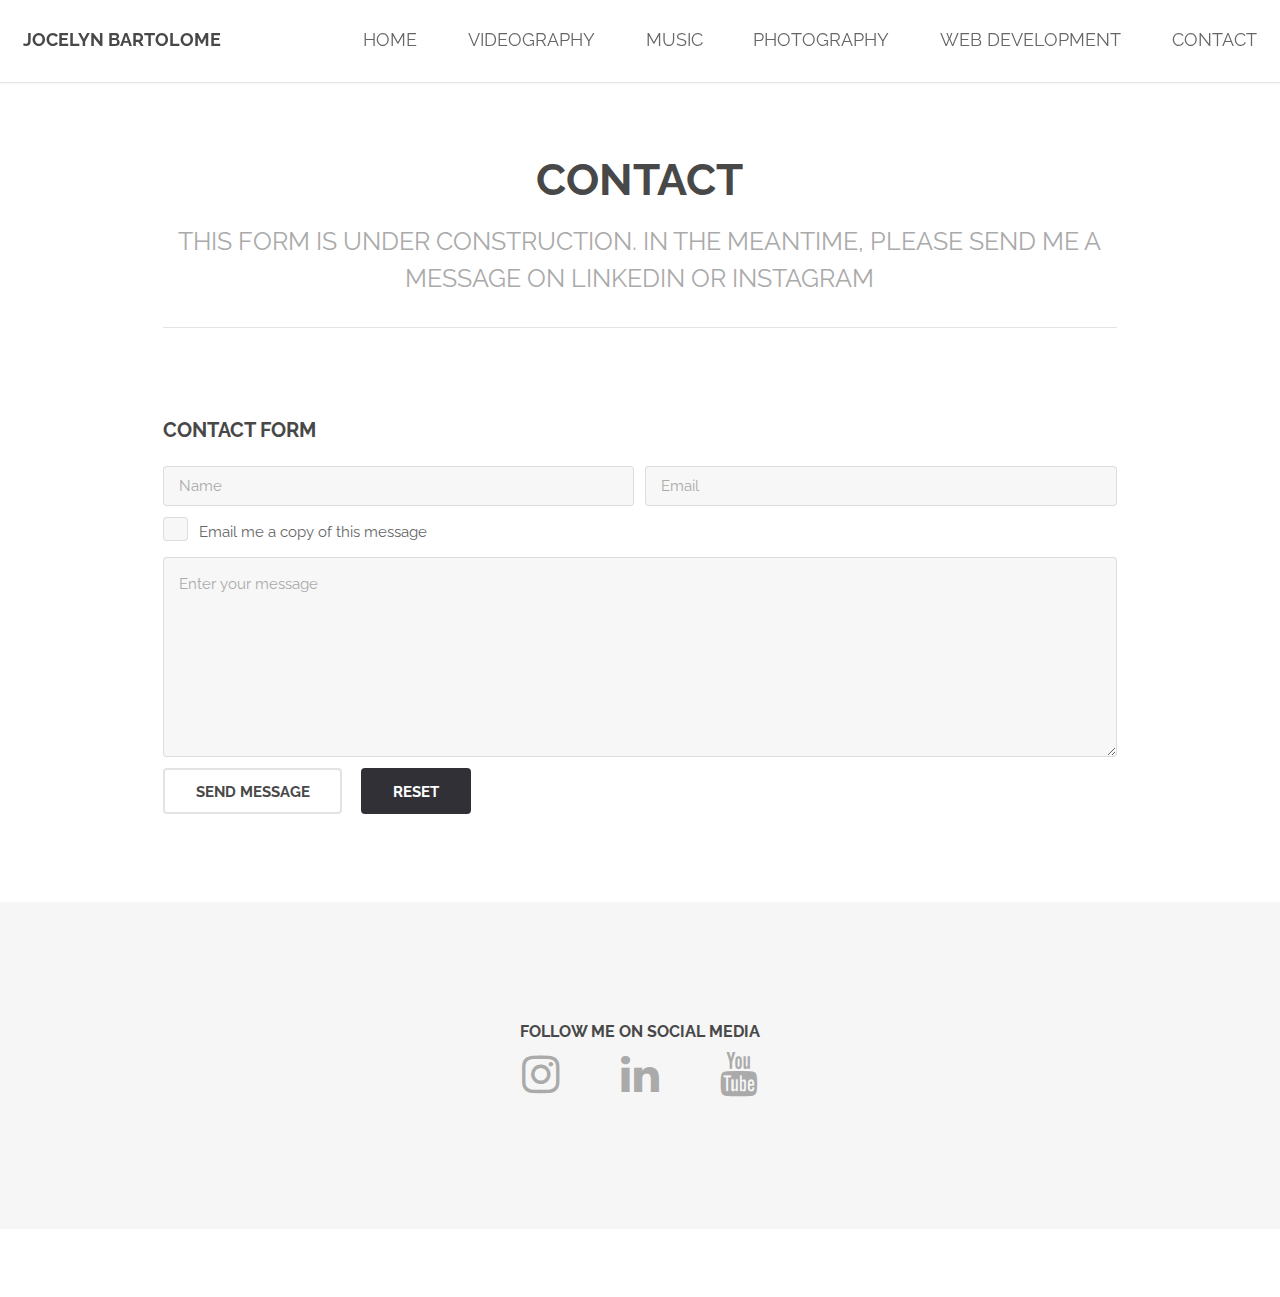
==== contact.html @ db4d09f2 "Personal Website" ====
<!DOCTYPE HTML>
<html>
	<head>
		<title>Contact - Jocelyn Bartolome</title>
		<meta http-equiv="content-type" content="text/html; charset=utf-8">
		<meta name="description" content="">
		<meta name="keywords" content="">
		<meta name="robots" content="index, follow, max-image-preview:large, max-snippet:-1, max-video-preview:-1"><!--[if lte IE 8]><script src="js/html5shiv.js"></script><![endif]-->
			<link rel="stylesheet" href="css/skel.css">
			<link rel="stylesheet" href="assets/css/main.css">
			<link rel="stylesheet" href="css/style.css">
			<link rel="stylesheet" href="css/style-xlarge.css">
	</head>
	
	<body>

		<!-- Header -->
		<header id="header"><h1><strong><a href="index.html">Jocelyn Bartolome</a></strong></h1>
			<nav id="nav"><ul><li><a href="index.html">Home</a></li>
					<li><a href="videography.html">Videography</a></li>
					<li><a href="music.html">Music</a></li>
					<li><a href="photography.html">Photography</a></li>
					<li><a href="portfolio.html">Web development</a></li>
					<li><a href="contact.html">Contact</a></li>

				</ul></nav></header><a href="#menu" class="navPanelToggle"><span class="fa fa-bars"></span></a><!-- Main --><section id="main" class="wrapper"><div class="container">
					<header class="major special"><h2>Contact</h2><p>This form is under construction. In the meantime, please send me a message on LinkedIn or Instagram</p>
						<hr>
					</header><!-- Form --><h3>Contact Form</h3>
							<form method="post" action="send_email.php">
								<div class="row uniform 50%">
									<div class="6u 12u$(xsmall)">
										<input type="text" name="name" id="name" value="" placeholder="Name" required></div>
									<div class="6u$ 12u$(xsmall)">
										<input type="email" name="email" id="email" value="" placeholder="Email" required></div>
									<div class="6u 12u$(small)">
										<input type="checkbox" id="copy" name="copy"><label for="copy">Email me a copy of this message</label>
									</div>
									<div class="12u$">
										<textarea name="message" id="message" placeholder="Enter your message" rows="6" required></textarea></div>
									<div class="12u$">
										<ul class="actions"><li><input type="submit" value="Send Message" class="button alt"></li>
											<li><input type="reset" value="Reset"></li>
										</ul></div>
								</div>
							</form>
			</section>
			<!-- Footer --><footer id="footer"><div class="container">
					<h4> Follow me on social media</h4>
					<ul class="icons">
						<li><a href="https://www.instagram.com/dos.litrato/"class="icon fa-instagram" target="_blank" rel="noopener noreferrer"></a></li>
						<li> <a href="https://www.linkedin.com/in/jocelynjbartolome/" class="icon fa-linkedin" target="_blank" rel="noopener noreferrer"></a></li>
						<li><a href="https://www.youtube.com/@JocelynJBartolome/featured" class="icon fa-youtube" target="_blank" rel="noopener noreferrer"></a></li>
					</ul></div>
			</footer><div class="copyright">
		</div>
		<!-- Scripts -->
			<script src="assets/js/jquery.min.js"></script>
			<script src="assets/js/skel.min.js"></script>
			<script src="assets/js/util.js"></script>
			<script src="assets/js/main.js"></script>
			<script src="js/skel-layers.min.js"></script>
			<script src="js/init.js"></script>
		
	</body>
	
	</html>
---- css/skel.css ----
/* skel-baseline v2.0.3 | (c) n33 | getskel.com | MIT licensed */

/* Resets (http://meyerweb.com/eric/tools/css/reset/ | v2.0 | 20110126 | License: none (public domain)) */

	html,body,div,span,applet,object,iframe,h1,h2,h3,h4,h5,h6,p,blockquote,pre,a,abbr,acronym,address,big,cite,code,del,dfn,em,img,ins,kbd,q,s,samp,small,strike,strong,sub,sup,tt,var,b,u,i,center,dl,dt,dd,ol,ul,li,fieldset,form,label,legend,table,caption,tbody,tfoot,thead,tr,th,td,article,aside,canvas,details,embed,figure,figcaption,footer,header,hgroup,menu,nav,output,ruby,section,summary,time,mark,audio,video{margin:0;padding:0;border:0;font-size:100%;font:inherit;vertical-align:baseline;}article,aside,details,figcaption,figure,footer,header,hgroup,menu,nav,section{display:block;}body{line-height:1;}ol,ul{list-style:none;}blockquote,q{quotes:none;}blockquote:before,blockquote:after,q:before,q:after{content:'';content:none;}table{border-collapse:collapse;border-spacing:0;}body{-webkit-text-size-adjust:none}

/* Box Model */

	*, *:before, *:after {
		-moz-box-sizing: border-box;
		-webkit-box-sizing: border-box;
		box-sizing: border-box;
	}

/* Container */

	.container {
		margin-left: auto;
		margin-right: auto;

		/* width: (containers) */
		width: 1200px;
	}

	/* Modifiers */

		/* 125% */
			.container.\31 25\25 {
				width: 100%;

				/* max-width: (containers * 1.25) */
				max-width: 1500px;

				/* min-width: (containers) */
				min-width: 1200px;
			}

		/* 75% */
			.container.\37 5\25 {

				/* width: (containers * 0.75) */
				width: 900px;

			}

		/* 50% */
			.container.\35 0\25 {

				/* width: (containers * 0.50) */
				width: 600px;

			}

		/* 25% */
			.container.\32 5\25 {

				/* width: (containers * 0.25) */
				width: 300px;

			}

/* Grid */

	.row {
		border-bottom: solid 1px transparent;
	}

	.row > * {
		float: left;
	}

	.row:after, .row:before {
		content: '';
		display: block;
		clear: both;
		height: 0;
	}

	.row.uniform > * > :first-child {
		margin-top: 0;
	}

	.row.uniform > * > :last-child {
		margin-bottom: 0;
	}

	/* Gutters */

		/* Normal */

			.row > * {
				/* padding: (gutters.horizontal) 0 0 (gutters.vertical) */
				padding: 0 0 0 2em;
			}

			.row {
				/* margin: -(gutters.horizontal) 0 -1px -(gutters.vertical) */
				margin: 0 0 -1px -2em;
			}

			.row.uniform > * {
				/* padding: (gutters.vertical) 0 0 (gutters.vertical) */
				padding: 2em 0 0 2em;
			}

			.row.uniform {
				/* margin: -(gutters.vertical) 0 -1px -(gutters.vertical) */
				margin: -2em 0 -1px -2em;
			}

		/* 200% */

			.row.\32 00\25 > * {
				/* padding: (gutters.horizontal) 0 0 (gutters.vertical) */
				padding: 0 0 0 4em;
			}

			.row.\32 00\25 {
				/* margin: -(gutters.horizontal) 0 -1px -(gutters.vertical) */
				margin: 0 0 -1px -4em;
			}

			.row.uniform.\32 00\25 > * {
				/* padding: (gutters.vertical) 0 0 (gutters.vertical) */
				padding: 4em 0 0 4em;
			}

			.row.uniform.\32 00\25 {
				/* margin: -(gutters.vertical) 0 -1px -(gutters.vertical) */
				margin: -4em 0 -1px -4em;
			}

		/* 150% */

			.row.\31 50\25 > * {
				/* padding: (gutters.horizontal) 0 0 (gutters.vertical) */
				padding: 0 0 0 1.5em;
			}

			.row.\31 50\25 {
				/* margin: -(gutters.horizontal) 0 -1px -(gutters.vertical) */
				margin: 0 0 -1px -1.5em;
			}

			.row.uniform.\31 50\25 > * {
				/* padding: (gutters.vertical) 0 0 (gutters.vertical) */
				padding: 1.5em 0 0 1.5em;
			}

			.row.uniform.\31 50\25 {
				/* margin: -(gutters.vertical) 0 -1px -(gutters.vertical) */
				margin: -1.5em 0 -1px -1.5em;
			}

		/* 50% */

			.row.\35 0\25 > * {
				/* padding: (gutters.horizontal) 0 0 (gutters.vertical) */
				padding: 0 0 0 1em;
			}

			.row.\35 0\25 {
				/* margin: -(gutters.horizontal) 0 -1px -(gutters.vertical) */
				margin: 0 0 -1px -1em;
			}

			.row.uniform.\35 0\25 > * {
				/* padding: (gutters.vertical) 0 0 (gutters.vertical) */
				padding: 1em 0 0 1em;
			}

			.row.uniform.\35 0\25 {
				/* margin: -(gutters.vertical) 0 -1px -(gutters.vertical) */
				margin: -1em 0 -1px -1em;
			}

		/* 25% */

			.row.\32 5\25 > * {
				/* padding: (gutters.horizontal) 0 0 (gutters.vertical) */
				padding: 0 0 0 0.5em;
			}

			.row.\32 5\25 {
				/* margin: -(gutters.horizontal) 0 -1px -(gutters.vertical) */
				margin: 0 0 -1px -0.5em;
			}

			.row.uniform.\32 5\25 > * {
				/* padding: (gutters.vertical) 0 0 (gutters.vertical) */
				padding: 0.5em 0 0 0.5em;
			}

			.row.uniform.\32 5\25 {
				/* margin: -(gutters.vertical) 0 -1px -(gutters.vertical) */
				margin: -0.5em 0 -1px -0.5em;
			}

		/* 0% */

			.row.\30 \25 > * {
				padding: 0;
			}

			.row.\30 \25 {
				margin: 0 0 -1px 0;
			}

	/* Cells */

		.\31 2u, .\31 2u\24 { width: 100%; clear: none; margin-left: 0; }
		.\31 1u, .\31 1u\24 { width: 91.6666666667%; clear: none; margin-left: 0; }
		.\31 0u, .\31 0u\24 { width: 83.3333333333%; clear: none; margin-left: 0; }
		.\39 u, .\39 u\24 { width: 75%; clear: none; margin-left: 0; }
		.\38 u, .\38 u\24 { width: 66.6666666667%; clear: none; margin-left: 0; }
		.\37 u, .\37 u\24 { width: 58.3333333333%; clear: none; margin-left: 0; }
		.\36 u, .\36 u\24 { width: 50%; clear: none; margin-left: 0; }
		.\35 u, .\35 u\24 { width: 41.6666666667%; clear: none; margin-left: 0; }
		.\34 u, .\34 u\24 { width: 33.3333333333%; clear: none; margin-left: 0; }
		.\33 u, .\33 u\24 { width: 25%; clear: none; margin-left: 0; }
		.\32 u, .\32 u\24 { width: 16.6666666667%; clear: none; margin-left: 0; }
		.\31 u, .\31 u\24 { width: 8.3333333333%; clear: none; margin-left: 0; }

		.\31 2u\24 + *,
		.\31 1u\24 + *,
		.\31 0u\24 + *,
		.\39 u\24 + *,
		.\38 u\24 + *,
		.\37 u\24 + *,
		.\36 u\24 + *,
		.\35 u\24 + *,
		.\34 u\24 + *,
		.\33 u\24 + *,
		.\32 u\24 + *,
		.\31 u\24 + * {
			clear: left;
		}

		.\-11u { margin-left: 91.6666666667% }
		.\-10u { margin-left: 83.3333333333% }
		.\-9u { margin-left: 75% }
		.\-8u { margin-left: 66.6666666667% }
		.\-7u { margin-left: 58.3333333333% }
		.\-6u { margin-left: 50% }
		.\-5u { margin-left: 41.6666666667% }
		.\-4u { margin-left: 33.3333333333% }
		.\-3u { margin-left: 25% }
		.\-2u { margin-left: 16.6666666667% }
		.\-1u { margin-left: 8.3333333333% }
---- assets/css/main.css ----
@import url(font-awesome.min.css);
@import url(https://fonts.googleapis.com/css?family=Raleway:400,700);

/*
	Spatial by TEMPLATED
	templated.co @templatedco
	Released for free under the Creative Commons Attribution 3.0 license (templated.co/license)
*/

/* Reset */

	html, body, div, span, applet, object, iframe, h1, h2, h3, h4, h5, h6, p, blockquote, pre, a, abbr, acronym, address, big, cite, code, del, dfn, em, img, ins, kbd, q, s, samp, small, strike, strong, sub, sup, tt, var, b, u, i, center, dl, dt, dd, ol, ul, li, fieldset, form, label, legend, table, caption, tbody, tfoot, thead, tr, th, td, article, aside, canvas, details, embed, figure, figcaption, footer, header, hgroup, menu, nav, output, ruby, section, summary, time, mark, audio, video {
		margin: 0;
		padding: 0;
		border: 0;
		font-size: 100%;
		font: inherit;
		vertical-align: baseline;
	}
.image.fit img {
	width: 100%;
	height: auto;
}
	article, aside, details, figcaption, figure, footer, header, hgroup, menu, nav, section {
		display: block;
	}

	body {
		line-height: 1;
	}

	ol, ul {
		list-style: none;
	}

	blockquote, q {
		quotes: none;
	}

	blockquote:before, blockquote:after, q:before, q:after {
		content: '';
		content: none;
	}

	table {
		border-collapse: collapse;
		border-spacing: 0;
	}

	body {
		-webkit-text-size-adjust: none;
	}

/* Box Model */

	*, *:before, *:after {
		-moz-box-sizing: border-box;
		-webkit-box-sizing: border-box;
		box-sizing: border-box;
	}

/* Containers */

	.container {
		margin-left: auto;
		margin-right: auto;
	}

	.container.\31 25\25 {
		width: 100%;
		max-width: 100em;
		min-width: 80em;
	}

	.container.\37 5\25 {
		width: 60em;
	}

	.container.\35 0\25 {
		width: 40em;
	}

	.container.\32 5\25 {
		width: 20em;
	}

	.container {
		width: 80em;
	}

	@media screen and (max-width: 1680px) {

		.container.\31 25\25 {
			width: 100%;
			max-width: 100em;
			min-width: 80em;
		}

		.container.\37 5\25 {
			width: 60em;
		}

		.container.\35 0\25 {
			width: 40em;
		}

		.container.\32 5\25 {
			width: 20em;
		}

		.container {
			width: 80em;
		}

	}

	@media screen and (max-width: 1280px) {

		.container.\31 25\25 {
			width: 100%;
			max-width: 81.25em;
			min-width: 65em;
		}

		.container.\37 5\25 {
			width: 48.75em;
		}

		.container.\35 0\25 {
			width: 32.5em;
		}

		.container.\32 5\25 {
			width: 16.25em;
		}

		.container {
			width: 65em;
		}

	}

	@media screen and (max-width: 980px) {

		.container.\31 25\25 {
			width: 100%;
			max-width: 112.5%;
			min-width: 90%;
		}

		.container.\37 5\25 {
			width: 67.5%;
		}

		.container.\35 0\25 {
			width: 45%;
		}

		.container.\32 5\25 {
			width: 22.5%;
		}

		.container {
			width: 90%;
		}

	}

	@media screen and (max-width: 736px) {

		.container.\31 25\25 {
			width: 100%;
			max-width: 112.5%;
			min-width: 90%;
		}

		.container.\37 5\25 {
			width: 67.5%;
		}

		.container.\35 0\25 {
			width: 45%;
		}

		.container.\32 5\25 {
			width: 22.5%;
		}

		.container {
			width: 90% !important;
		}

	}

	@media screen and (max-width: 480px) {

		.container.\31 25\25 {
			width: 100%;
			max-width: 112.5%;
			min-width: 90%;
		}

		.container.\37 5\25 {
			width: 67.5%;
		}

		.container.\35 0\25 {
			width: 45%;
		}

		.container.\32 5\25 {
			width: 22.5%;
		}

		.container {
			width: 90% !important;
		}

	}

/* Grid */

	.row {
		border-bottom: solid 1px transparent;
		-moz-box-sizing: border-box;
		-webkit-box-sizing: border-box;
		box-sizing: border-box;
	}

	.row > * {
		float: left;
		-moz-box-sizing: border-box;
		-webkit-box-sizing: border-box;
		box-sizing: border-box;
	}

	.row:after, .row:before {
		content: '';
		display: block;
		clear: both;
		height: 0;
	}

	.row.uniform > * > :first-child {
		margin-top: 0;
	}

	.row.uniform > * > :last-child {
		margin-bottom: 0;
	}

	.row.\30 \25 > * {
		padding: 0 0 0 0em;
	}

	.row.\30 \25 {
		margin: 0 0 -1px 0em;
	}

	.row.uniform.\30 \25 > * {
		padding: 0em 0 0 0em;
	}

	.row.uniform.\30 \25 {
		margin: 0em 0 -1px 0em;
	}

	.row > * {
		padding: 0 0 0 2em;
	}

	.row {
		margin: 0 0 -1px -2em;
	}

	.row.uniform > * {
		padding: 2em 0 0 2em;
	}

	.row.uniform {
		margin: -2em 0 -1px -2em;
	}

	.row.\32 00\25 > * {
		padding: 0 0 0 4em;
	}

	.row.\32 00\25 {
		margin: 0 0 -1px -4em;
	}

	.row.uniform.\32 00\25 > * {
		padding: 4em 0 0 4em;
	}

	.row.uniform.\32 00\25 {
		margin: -4em 0 -1px -4em;
	}

	.row.\31 50\25 > * {
		padding: 0 0 0 3em;
	}

	.row.\31 50\25 {
		margin: 0 0 -1px -3em;
	}

	.row.uniform.\31 50\25 > * {
		padding: 3em 0 0 3em;
	}

	.row.uniform.\31 50\25 {
		margin: -3em 0 -1px -3em;
	}

	.row.\35 0\25 > * {
		padding: 0 0 0 1em;
	}

	.row.\35 0\25 {
		margin: 0 0 -1px -1em;
	}

	.row.uniform.\35 0\25 > * {
		padding: 1em 0 0 1em;
	}

	.row.uniform.\35 0\25 {
		margin: -1em 0 -1px -1em;
	}

	.row.\32 5\25 > * {
		padding: 0 0 0 0.5em;
	}

	.row.\32 5\25 {
		margin: 0 0 -1px -0.5em;
	}

	.row.uniform.\32 5\25 > * {
		padding: 0.5em 0 0 0.5em;
	}

	.row.uniform.\32 5\25 {
		margin: -0.5em 0 -1px -0.5em;
	}

	.\31 2u, .\31 2u\24 {
		width: 100%;
		clear: none;
		margin-left: 0;
	}

	.\31 1u, .\31 1u\24 {
		width: 91.6666666667%;
		clear: none;
		margin-left: 0;
	}

	.\31 0u, .\31 0u\24 {
		width: 83.3333333333%;
		clear: none;
		margin-left: 0;
	}

	.\39 u, .\39 u\24 {
		width: 75%;
		clear: none;
		margin-left: 0;
	}

	.\38 u, .\38 u\24 {
		width: 66.6666666667%;
		clear: none;
		margin-left: 0;
	}

	.\37 u, .\37 u\24 {
		width: 58.3333333333%;
		clear: none;
		margin-left: 0;
	}

	.\36 u, .\36 u\24 {
		width: 50%;
		clear: none;
		margin-left: 0;
	}

	.\35 u, .\35 u\24 {
		width: 41.6666666667%;
		clear: none;
		margin-left: 0;
	}

	.\34 u, .\34 u\24 {
		width: 33.3333333333%;
		clear: none;
		margin-left: 0;
	}

	.\33 u, .\33 u\24 {
		width: 25%;
		clear: none;
		margin-left: 0;
	}

	.\32 u, .\32 u\24 {
		width: 16.6666666667%;
		clear: none;
		margin-left: 0;
	}

	.\31 u, .\31 u\24 {
		width: 8.3333333333%;
		clear: none;
		margin-left: 0;
	}

	.\31 2u\24 + *,
	.\31 1u\24 + *,
	.\31 0u\24 + *,
	.\39 u\24 + *,
	.\38 u\24 + *,
	.\37 u\24 + *,
	.\36 u\24 + *,
	.\35 u\24 + *,
	.\34 u\24 + *,
	.\33 u\24 + *,
	.\32 u\24 + *,
	.\31 u\24 + * {
		clear: left;
	}

	.\-11u {
		margin-left: 91.66667%;
	}

	.\-10u {
		margin-left: 83.33333%;
	}

	.\-9u {
		margin-left: 75%;
	}

	.\-8u {
		margin-left: 66.66667%;
	}

	.\-7u {
		margin-left: 58.33333%;
	}

	.\-6u {
		margin-left: 50%;
	}

	.\-5u {
		margin-left: 41.66667%;
	}

	.\-4u {
		margin-left: 33.33333%;
	}

	.\-3u {
		margin-left: 25%;
	}

	.\-2u {
		margin-left: 16.66667%;
	}

	.\-1u {
		margin-left: 8.33333%;
	}

	@media screen and (max-width: 1680px) {

		.row > * {
			padding: 0 0 0 2em;
		}

		.row {
			margin: 0 0 -1px -2em;
		}

		.row.uniform > * {
			padding: 2em 0 0 2em;
		}

		.row.uniform {
			margin: -2em 0 -1px -2em;
		}

		.row.\32 00\25 > * {
			padding: 0 0 0 4em;
		}

		.row.\32 00\25 {
			margin: 0 0 -1px -4em;
		}

		.row.uniform.\32 00\25 > * {
			padding: 4em 0 0 4em;
		}

		.row.uniform.\32 00\25 {
			margin: -4em 0 -1px -4em;
		}

		.row.\31 50\25 > * {
			padding: 0 0 0 3em;
		}

		.row.\31 50\25 {
			margin: 0 0 -1px -3em;
		}

		.row.uniform.\31 50\25 > * {
			padding: 3em 0 0 3em;
		}

		.row.uniform.\31 50\25 {
			margin: -3em 0 -1px -3em;
		}

		.row.\35 0\25 > * {
			padding: 0 0 0 1em;
		}

		.row.\35 0\25 {
			margin: 0 0 -1px -1em;
		}

		.row.uniform.\35 0\25 > * {
			padding: 1em 0 0 1em;
		}

		.row.uniform.\35 0\25 {
			margin: -1em 0 -1px -1em;
		}

		.row.\32 5\25 > * {
			padding: 0 0 0 0.5em;
		}

		.row.\32 5\25 {
			margin: 0 0 -1px -0.5em;
		}

		.row.uniform.\32 5\25 > * {
			padding: 0.5em 0 0 0.5em;
		}

		.row.uniform.\32 5\25 {
			margin: -0.5em 0 -1px -0.5em;
		}

		.\31 2u\28xlarge\29, .\31 2u\24\28xlarge\29 {
			width: 100%;
			clear: none;
			margin-left: 0;
		}

		.\31 1u\28xlarge\29, .\31 1u\24\28xlarge\29 {
			width: 91.6666666667%;
			clear: none;
			margin-left: 0;
		}

		.\31 0u\28xlarge\29, .\31 0u\24\28xlarge\29 {
			width: 83.3333333333%;
			clear: none;
			margin-left: 0;
		}

		.\39 u\28xlarge\29, .\39 u\24\28xlarge\29 {
			width: 75%;
			clear: none;
			margin-left: 0;
		}

		.\38 u\28xlarge\29, .\38 u\24\28xlarge\29 {
			width: 66.6666666667%;
			clear: none;
			margin-left: 0;
		}

		.\37 u\28xlarge\29, .\37 u\24\28xlarge\29 {
			width: 58.3333333333%;
			clear: none;
			margin-left: 0;
		}

		.\36 u\28xlarge\29, .\36 u\24\28xlarge\29 {
			width: 50%;
			clear: none;
			margin-left: 0;
		}

		.\35 u\28xlarge\29, .\35 u\24\28xlarge\29 {
			width: 41.6666666667%;
			clear: none;
			margin-left: 0;
		}

		.\34 u\28xlarge\29, .\34 u\24\28xlarge\29 {
			width: 33.3333333333%;
			clear: none;
			margin-left: 0;
		}

		.\33 u\28xlarge\29, .\33 u\24\28xlarge\29 {
			width: 25%;
			clear: none;
			margin-left: 0;
		}

		.\32 u\28xlarge\29, .\32 u\24\28xlarge\29 {
			width: 16.6666666667%;
			clear: none;
			margin-left: 0;
		}

		.\31 u\28xlarge\29, .\31 u\24\28xlarge\29 {
			width: 8.3333333333%;
			clear: none;
			margin-left: 0;
		}

		.\31 2u\24\28xlarge\29 + *,
		.\31 1u\24\28xlarge\29 + *,
		.\31 0u\24\28xlarge\29 + *,
		.\39 u\24\28xlarge\29 + *,
		.\38 u\24\28xlarge\29 + *,
		.\37 u\24\28xlarge\29 + *,
		.\36 u\24\28xlarge\29 + *,
		.\35 u\24\28xlarge\29 + *,
		.\34 u\24\28xlarge\29 + *,
		.\33 u\24\28xlarge\29 + *,
		.\32 u\24\28xlarge\29 + *,
		.\31 u\24\28xlarge\29 + * {
			clear: left;
		}

		.\-11u\28xlarge\29 {
			margin-left: 91.66667%;
		}

		.\-10u\28xlarge\29 {
			margin-left: 83.33333%;
		}

		.\-9u\28xlarge\29 {
			margin-left: 75%;
		}

		.\-8u\28xlarge\29 {
			margin-left: 66.66667%;
		}

		.\-7u\28xlarge\29 {
			margin-left: 58.33333%;
		}

		.\-6u\28xlarge\29 {
			margin-left: 50%;
		}

		.\-5u\28xlarge\29 {
			margin-left: 41.66667%;
		}

		.\-4u\28xlarge\29 {
			margin-left: 33.33333%;
		}

		.\-3u\28xlarge\29 {
			margin-left: 25%;
		}

		.\-2u\28xlarge\29 {
			margin-left: 16.66667%;
		}

		.\-1u\28xlarge\29 {
			margin-left: 8.33333%;
		}

	}

	@media screen and (max-width: 1280px) {

		.row > * {
			padding: 0 0 0 1.5em;
		}

		.row {
			margin: 0 0 -1px -1.5em;
		}

		.row.uniform > * {
			padding: 1.5em 0 0 1.5em;
		}

		.row.uniform {
			margin: -1.5em 0 -1px -1.5em;
		}

		.row.\32 00\25 > * {
			padding: 0 0 0 3em;
		}

		.row.\32 00\25 {
			margin: 0 0 -1px -3em;
		}

		.row.uniform.\32 00\25 > * {
			padding: 3em 0 0 3em;
		}

		.row.uniform.\32 00\25 {
			margin: -3em 0 -1px -3em;
		}

		.row.\31 50\25 > * {
			padding: 0 0 0 2.25em;
		}

		.row.\31 50\25 {
			margin: 0 0 -1px -2.25em;
		}

		.row.uniform.\31 50\25 > * {
			padding: 2.25em 0 0 2.25em;
		}

		.row.uniform.\31 50\25 {
			margin: -2.25em 0 -1px -2.25em;
		}

		.row.\35 0\25 > * {
			padding: 0 0 0 0.75em;
		}

		.row.\35 0\25 {
			margin: 0 0 -1px -0.75em;
		}

		.row.uniform.\35 0\25 > * {
			padding: 0.75em 0 0 0.75em;
		}

		.row.uniform.\35 0\25 {
			margin: -0.75em 0 -1px -0.75em;
		}

		.row.\32 5\25 > * {
			padding: 0 0 0 0.375em;
		}

		.row.\32 5\25 {
			margin: 0 0 -1px -0.375em;
		}

		.row.uniform.\32 5\25 > * {
			padding: 0.375em 0 0 0.375em;
		}

		.row.uniform.\32 5\25 {
			margin: -0.375em 0 -1px -0.375em;
		}

		.\31 2u\28large\29, .\31 2u\24\28large\29 {
			width: 100%;
			clear: none;
			margin-left: 0;
		}

		.\31 1u\28large\29, .\31 1u\24\28large\29 {
			width: 91.6666666667%;
			clear: none;
			margin-left: 0;
		}

		.\31 0u\28large\29, .\31 0u\24\28large\29 {
			width: 83.3333333333%;
			clear: none;
			margin-left: 0;
		}

		.\39 u\28large\29, .\39 u\24\28large\29 {
			width: 75%;
			clear: none;
			margin-left: 0;
		}

		.\38 u\28large\29, .\38 u\24\28large\29 {
			width: 66.6666666667%;
			clear: none;
			margin-left: 0;
		}

		.\37 u\28large\29, .\37 u\24\28large\29 {
			width: 58.3333333333%;
			clear: none;
			margin-left: 0;
		}

		.\36 u\28large\29, .\36 u\24\28large\29 {
			width: 50%;
			clear: none;
			margin-left: 0;
		}

		.\35 u\28large\29, .\35 u\24\28large\29 {
			width: 41.6666666667%;
			clear: none;
			margin-left: 0;
		}

		.\34 u\28large\29, .\34 u\24\28large\29 {
			width: 33.3333333333%;
			clear: none;
			margin-left: 0;
		}

		.\33 u\28large\29, .\33 u\24\28large\29 {
			width: 25%;
			clear: none;
			margin-left: 0;
		}

		.\32 u\28large\29, .\32 u\24\28large\29 {
			width: 16.6666666667%;
			clear: none;
			margin-left: 0;
		}

		.\31 u\28large\29, .\31 u\24\28large\29 {
			width: 8.3333333333%;
			clear: none;
			margin-left: 0;
		}

		.\31 2u\24\28large\29 + *,
		.\31 1u\24\28large\29 + *,
		.\31 0u\24\28large\29 + *,
		.\39 u\24\28large\29 + *,
		.\38 u\24\28large\29 + *,
		.\37 u\24\28large\29 + *,
		.\36 u\24\28large\29 + *,
		.\35 u\24\28large\29 + *,
		.\34 u\24\28large\29 + *,
		.\33 u\24\28large\29 + *,
		.\32 u\24\28large\29 + *,
		.\31 u\24\28large\29 + * {
			clear: left;
		}

		.\-11u\28large\29 {
			margin-left: 91.66667%;
		}

		.\-10u\28large\29 {
			margin-left: 83.33333%;
		}

		.\-9u\28large\29 {
			margin-left: 75%;
		}

		.\-8u\28large\29 {
			margin-left: 66.66667%;
		}

		.\-7u\28large\29 {
			margin-left: 58.33333%;
		}

		.\-6u\28large\29 {
			margin-left: 50%;
		}

		.\-5u\28large\29 {
			margin-left: 41.66667%;
		}

		.\-4u\28large\29 {
			margin-left: 33.33333%;
		}

		.\-3u\28large\29 {
			margin-left: 25%;
		}

		.\-2u\28large\29 {
			margin-left: 16.66667%;
		}

		.\-1u\28large\29 {
			margin-left: 8.33333%;
		}

	}

	@media screen and (max-width: 980px) {

		.row > * {
			padding: 0 0 0 1.5em;
		}

		.row {
			margin: 0 0 -1px -1.5em;
		}

		.row.uniform > * {
			padding: 1.5em 0 0 1.5em;
		}

		.row.uniform {
			margin: -1.5em 0 -1px -1.5em;
		}

		.row.\32 00\25 > * {
			padding: 0 0 0 3em;
		}

		.row.\32 00\25 {
			margin: 0 0 -1px -3em;
		}

		.row.uniform.\32 00\25 > * {
			padding: 3em 0 0 3em;
		}

		.row.uniform.\32 00\25 {
			margin: -3em 0 -1px -3em;
		}

		.row.\31 50\25 > * {
			padding: 0 0 0 2.25em;
		}

		.row.\31 50\25 {
			margin: 0 0 -1px -2.25em;
		}

		.row.uniform.\31 50\25 > * {
			padding: 2.25em 0 0 2.25em;
		}

		.row.uniform.\31 50\25 {
			margin: -2.25em 0 -1px -2.25em;
		}

		.row.\35 0\25 > * {
			padding: 0 0 0 0.75em;
		}

		.row.\35 0\25 {
			margin: 0 0 -1px -0.75em;
		}

		.row.uniform.\35 0\25 > * {
			padding: 0.75em 0 0 0.75em;
		}

		.row.uniform.\35 0\25 {
			margin: -0.75em 0 -1px -0.75em;
		}

		.row.\32 5\25 > * {
			padding: 0 0 0 0.375em;
		}

		.row.\32 5\25 {
			margin: 0 0 -1px -0.375em;
		}

		.row.uniform.\32 5\25 > * {
			padding: 0.375em 0 0 0.375em;
		}

		.row.uniform.\32 5\25 {
			margin: -0.375em 0 -1px -0.375em;
		}

		.\31 2u\28medium\29, .\31 2u\24\28medium\29 {
			width: 100%;
			clear: none;
			margin-left: 0;
		}

		.\31 1u\28medium\29, .\31 1u\24\28medium\29 {
			width: 91.6666666667%;
			clear: none;
			margin-left: 0;
		}

		.\31 0u\28medium\29, .\31 0u\24\28medium\29 {
			width: 83.3333333333%;
			clear: none;
			margin-left: 0;
		}

		.\39 u\28medium\29, .\39 u\24\28medium\29 {
			width: 75%;
			clear: none;
			margin-left: 0;
		}

		.\38 u\28medium\29, .\38 u\24\28medium\29 {
			width: 66.6666666667%;
			clear: none;
			margin-left: 0;
		}

		.\37 u\28medium\29, .\37 u\24\28medium\29 {
			width: 58.3333333333%;
			clear: none;
			margin-left: 0;
		}

		.\36 u\28medium\29, .\36 u\24\28medium\29 {
			width: 50%;
			clear: none;
			margin-left: 0;
		}

		.\35 u\28medium\29, .\35 u\24\28medium\29 {
			width: 41.6666666667%;
			clear: none;
			margin-left: 0;
		}

		.\34 u\28medium\29, .\34 u\24\28medium\29 {
			width: 33.3333333333%;
			clear: none;
			margin-left: 0;
		}

		.\33 u\28medium\29, .\33 u\24\28medium\29 {
			width: 25%;
			clear: none;
			margin-left: 0;
		}

		.\32 u\28medium\29, .\32 u\24\28medium\29 {
			width: 16.6666666667%;
			clear: none;
			margin-left: 0;
		}

		.\31 u\28medium\29, .\31 u\24\28medium\29 {
			width: 8.3333333333%;
			clear: none;
			margin-left: 0;
		}

		.\31 2u\24\28medium\29 + *,
		.\31 1u\24\28medium\29 + *,
		.\31 0u\24\28medium\29 + *,
		.\39 u\24\28medium\29 + *,
		.\38 u\24\28medium\29 + *,
		.\37 u\24\28medium\29 + *,
		.\36 u\24\28medium\29 + *,
		.\35 u\24\28medium\29 + *,
		.\34 u\24\28medium\29 + *,
		.\33 u\24\28medium\29 + *,
		.\32 u\24\28medium\29 + *,
		.\31 u\24\28medium\29 + * {
			clear: left;
		}

		.\-11u\28medium\29 {
			margin-left: 91.66667%;
		}

		.\-10u\28medium\29 {
			margin-left: 83.33333%;
		}

		.\-9u\28medium\29 {
			margin-left: 75%;
		}

		.\-8u\28medium\29 {
			margin-left: 66.66667%;
		}

		.\-7u\28medium\29 {
			margin-left: 58.33333%;
		}

		.\-6u\28medium\29 {
			margin-left: 50%;
		}

		.\-5u\28medium\29 {
			margin-left: 41.66667%;
		}

		.\-4u\28medium\29 {
			margin-left: 33.33333%;
		}

		.\-3u\28medium\29 {
			margin-left: 25%;
		}

		.\-2u\28medium\29 {
			margin-left: 16.66667%;
		}

		.\-1u\28medium\29 {
			margin-left: 8.33333%;
		}

	}

	@media screen and (max-width: 736px) {

		.row > * {
			padding: 0 0 0 1.25em;
		}

		.row {
			margin: 0 0 -1px -1.25em;
		}

		.row.uniform > * {
			padding: 1.25em 0 0 1.25em;
		}

		.row.uniform {
			margin: -1.25em 0 -1px -1.25em;
		}

		.row.\32 00\25 > * {
			padding: 0 0 0 2.5em;
		}

		.row.\32 00\25 {
			margin: 0 0 -1px -2.5em;
		}

		.row.uniform.\32 00\25 > * {
			padding: 2.5em 0 0 2.5em;
		}

		.row.uniform.\32 00\25 {
			margin: -2.5em 0 -1px -2.5em;
		}

		.row.\31 50\25 > * {
			padding: 0 0 0 1.875em;
		}

		.row.\31 50\25 {
			margin: 0 0 -1px -1.875em;
		}

		.row.uniform.\31 50\25 > * {
			padding: 1.875em 0 0 1.875em;
		}

		.row.uniform.\31 50\25 {
			margin: -1.875em 0 -1px -1.875em;
		}

		.row.\35 0\25 > * {
			padding: 0 0 0 0.625em;
		}

		.row.\35 0\25 {
			margin: 0 0 -1px -0.625em;
		}

		.row.uniform.\35 0\25 > * {
			padding: 0.625em 0 0 0.625em;
		}

		.row.uniform.\35 0\25 {
			margin: -0.625em 0 -1px -0.625em;
		}

		.row.\32 5\25 > * {
			padding: 0 0 0 0.3125em;
		}

		.row.\32 5\25 {
			margin: 0 0 -1px -0.3125em;
		}

		.row.uniform.\32 5\25 > * {
			padding: 0.3125em 0 0 0.3125em;
		}

		.row.uniform.\32 5\25 {
			margin: -0.3125em 0 -1px -0.3125em;
		}

		.\31 2u\28small\29, .\31 2u\24\28small\29 {
			width: 100%;
			clear: none;
			margin-left: 0;
		}

		.\31 1u\28small\29, .\31 1u\24\28small\29 {
			width: 91.6666666667%;
			clear: none;
			margin-left: 0;
		}

		.\31 0u\28small\29, .\31 0u\24\28small\29 {
			width: 83.3333333333%;
			clear: none;
			margin-left: 0;
		}

		.\39 u\28small\29, .\39 u\24\28small\29 {
			width: 75%;
			clear: none;
			margin-left: 0;
		}

		.\38 u\28small\29, .\38 u\24\28small\29 {
			width: 66.6666666667%;
			clear: none;
			margin-left: 0;
		}

		.\37 u\28small\29, .\37 u\24\28small\29 {
			width: 58.3333333333%;
			clear: none;
			margin-left: 0;
		}

		.\36 u\28small\29, .\36 u\24\28small\29 {
			width: 50%;
			clear: none;
			margin-left: 0;
		}

		.\35 u\28small\29, .\35 u\24\28small\29 {
			width: 41.6666666667%;
			clear: none;
			margin-left: 0;
		}

		.\34 u\28small\29, .\34 u\24\28small\29 {
			width: 33.3333333333%;
			clear: none;
			margin-left: 0;
		}

		.\33 u\28small\29, .\33 u\24\28small\29 {
			width: 25%;
			clear: none;
			margin-left: 0;
		}

		.\32 u\28small\29, .\32 u\24\28small\29 {
			width: 16.6666666667%;
			clear: none;
			margin-left: 0;
		}

		.\31 u\28small\29, .\31 u\24\28small\29 {
			width: 8.3333333333%;
			clear: none;
			margin-left: 0;
		}

		.\31 2u\24\28small\29 + *,
		.\31 1u\24\28small\29 + *,
		.\31 0u\24\28small\29 + *,
		.\39 u\24\28small\29 + *,
		.\38 u\24\28small\29 + *,
		.\37 u\24\28small\29 + *,
		.\36 u\24\28small\29 + *,
		.\35 u\24\28small\29 + *,
		.\34 u\24\28small\29 + *,
		.\33 u\24\28small\29 + *,
		.\32 u\24\28small\29 + *,
		.\31 u\24\28small\29 + * {
			clear: left;
		}

		.\-11u\28small\29 {
			margin-left: 91.66667%;
		}

		.\-10u\28small\29 {
			margin-left: 83.33333%;
		}

		.\-9u\28small\29 {
			margin-left: 75%;
		}

		.\-8u\28small\29 {
			margin-left: 66.66667%;
		}

		.\-7u\28small\29 {
			margin-left: 58.33333%;
		}

		.\-6u\28small\29 {
			margin-left: 50%;
		}

		.\-5u\28small\29 {
			margin-left: 41.66667%;
		}

		.\-4u\28small\29 {
			margin-left: 33.33333%;
		}

		.\-3u\28small\29 {
			margin-left: 25%;
		}

		.\-2u\28small\29 {
			margin-left: 16.66667%;
		}

		.\-1u\28small\29 {
			margin-left: 8.33333%;
		}

	}

	@media screen and (max-width: 480px) {

		.row > * {
			padding: 0 0 0 1.25em;
		}

		.row {
			margin: 0 0 -1px -1.25em;
		}

		.row.uniform > * {
			padding: 1.25em 0 0 1.25em;
		}

		.row.uniform {
			margin: -1.25em 0 -1px -1.25em;
		}

		.row.\32 00\25 > * {
			padding: 0 0 0 2.5em;
		}

		.row.\32 00\25 {
			margin: 0 0 -1px -2.5em;
		}

		.row.uniform.\32 00\25 > * {
			padding: 2.5em 0 0 2.5em;
		}

		.row.uniform.\32 00\25 {
			margin: -2.5em 0 -1px -2.5em;
		}

		.row.\31 50\25 > * {
			padding: 0 0 0 1.875em;
		}

		.row.\31 50\25 {
			margin: 0 0 -1px -1.875em;
		}

		.row.uniform.\31 50\25 > * {
			padding: 1.875em 0 0 1.875em;
		}

		.row.uniform.\31 50\25 {
			margin: -1.875em 0 -1px -1.875em;
		}

		.row.\35 0\25 > * {
			padding: 0 0 0 0.625em;
		}

		.row.\35 0\25 {
			margin: 0 0 -1px -0.625em;
		}

		.row.uniform.\35 0\25 > * {
			padding: 0.625em 0 0 0.625em;
		}

		.row.uniform.\35 0\25 {
			margin: -0.625em 0 -1px -0.625em;
		}

		.row.\32 5\25 > * {
			padding: 0 0 0 0.3125em;
		}

		.row.\32 5\25 {
			margin: 0 0 -1px -0.3125em;
		}

		.row.uniform.\32 5\25 > * {
			padding: 0.3125em 0 0 0.3125em;
		}

		.row.uniform.\32 5\25 {
			margin: -0.3125em 0 -1px -0.3125em;
		}

		.\31 2u\28xsmall\29, .\31 2u\24\28xsmall\29 {
			width: 100%;
			clear: none;
			margin-left: 0;
		}

		.\31 1u\28xsmall\29, .\31 1u\24\28xsmall\29 {
			width: 91.6666666667%;
			clear: none;
			margin-left: 0;
		}

		.\31 0u\28xsmall\29, .\31 0u\24\28xsmall\29 {
			width: 83.3333333333%;
			clear: none;
			margin-left: 0;
		}

		.\39 u\28xsmall\29, .\39 u\24\28xsmall\29 {
			width: 75%;
			clear: none;
			margin-left: 0;
		}

		.\38 u\28xsmall\29, .\38 u\24\28xsmall\29 {
			width: 66.6666666667%;
			clear: none;
			margin-left: 0;
		}

		.\37 u\28xsmall\29, .\37 u\24\28xsmall\29 {
			width: 58.3333333333%;
			clear: none;
			margin-left: 0;
		}

		.\36 u\28xsmall\29, .\36 u\24\28xsmall\29 {
			width: 50%;
			clear: none;
			margin-left: 0;
		}

		.\35 u\28xsmall\29, .\35 u\24\28xsmall\29 {
			width: 41.6666666667%;
			clear: none;
			margin-left: 0;
		}

		.\34 u\28xsmall\29, .\34 u\24\28xsmall\29 {
			width: 33.3333333333%;
			clear: none;
			margin-left: 0;
		}

		.\33 u\28xsmall\29, .\33 u\24\28xsmall\29 {
			width: 25%;
			clear: none;
			margin-left: 0;
		}

		.\32 u\28xsmall\29, .\32 u\24\28xsmall\29 {
			width: 16.6666666667%;
			clear: none;
			margin-left: 0;
		}

		.\31 u\28xsmall\29, .\31 u\24\28xsmall\29 {
			width: 8.3333333333%;
			clear: none;
			margin-left: 0;
		}

		.\31 2u\24\28xsmall\29 + *,
		.\31 1u\24\28xsmall\29 + *,
		.\31 0u\24\28xsmall\29 + *,
		.\39 u\24\28xsmall\29 + *,
		.\38 u\24\28xsmall\29 + *,
		.\37 u\24\28xsmall\29 + *,
		.\36 u\24\28xsmall\29 + *,
		.\35 u\24\28xsmall\29 + *,
		.\34 u\24\28xsmall\29 + *,
		.\33 u\24\28xsmall\29 + *,
		.\32 u\24\28xsmall\29 + *,
		.\31 u\24\28xsmall\29 + * {
			clear: left;
		}

		.\-11u\28xsmall\29 {
			margin-left: 91.66667%;
		}

		.\-10u\28xsmall\29 {
			margin-left: 83.33333%;
		}

		.\-9u\28xsmall\29 {
			margin-left: 75%;
		}

		.\-8u\28xsmall\29 {
			margin-left: 66.66667%;
		}

		.\-7u\28xsmall\29 {
			margin-left: 58.33333%;
		}

		.\-6u\28xsmall\29 {
			margin-left: 50%;
		}

		.\-5u\28xsmall\29 {
			margin-left: 41.66667%;
		}

		.\-4u\28xsmall\29 {
			margin-left: 33.33333%;
		}

		.\-3u\28xsmall\29 {
			margin-left: 25%;
		}

		.\-2u\28xsmall\29 {
			margin-left: 16.66667%;
		}

		.\-1u\28xsmall\29 {
			margin-left: 8.33333%;
		}

	}

/* Basic */

	@-ms-viewport {
		width: device-width;
	}

	body {
		-ms-overflow-style: scrollbar;
	}

	@media screen and (max-width: 480px) {

		html, body {
			min-width: 320px;
		}

	}

	body {
		background: #fff;
		padding-top: 6em;
	}

		body.landing {
			padding-top: 0 !important;
		}

		@media screen and (max-width: 980px) {

			body {
				padding-top: 2em;
			}

		}

		body.is-loading *, body.is-loading *:before, body.is-loading *:after {
			-moz-animation: none !important;
			-webkit-animation: none !important;
			-ms-animation: none !important;
			animation: none !important;
			-moz-transition: none !important;
			-webkit-transition: none !important;
			-ms-transition: none !important;
			transition: none !important;
		}

/* Type */

	body {
		background-color: #fff;
		color: #666;
	}

	body, input, select, textarea {
		font-family: "Raleway", Arial, Helvetica, sans-serif;
		font-size: 13pt;
		font-weight: 400;
		line-height: 2em;
	}

		@media screen and (max-width: 1680px) {

			body, input, select, textarea {
				font-size: 11pt;
			}

		}

		@media screen and (max-width: 1280px) {

			body, input, select, textarea {
				font-size: 11pt;
			}

		}

		@media screen and (max-width: 980px) {

			body, input, select, textarea {
				font-size: 12pt;
			}

		}

		@media screen and (max-width: 736px) {

			body, input, select, textarea {
				font-size: 12pt;
			}

		}

		@media screen and (max-width: 480px) {

			body, input, select, textarea {
				font-size: 12pt;
			}

		}

	a {
		text-decoration: underline;
		color: #f32853;
	}

		a:hover {
			text-decoration: none;
		}

	strong, b {
		color: #484848;
		font-weight: 700;
	}

	em, i {
		font-style: italic;
	}

	p {
		margin: 0 0 2em 0;
	}

	h1, h2, h3, h4, h5, h6 {
		color: #484848;
		font-weight: 700;
		line-height: 1em;
		margin: 0 0 1em 0;
		text-transform: uppercase;
	}

		h1 a, h2 a, h3 a, h4 a, h5 a, h6 a {
			color: inherit;
			text-decoration: none;
		}

	h2 {
		font-size: 1.75em;
		line-height: 1.5em;
	}

	h3 {
		font-size: 1.35em;
		line-height: 1.5em;
	}

	h4 {
		font-size: 1.1em;
		line-height: 1.5em;
	}

	h5 {
		font-size: 0.9em;
		line-height: 1.5em;
	}

	h6 {
		font-size: 0.7em;
		line-height: 1.5em;
	}

	sub {
		font-size: 0.8em;
		position: relative;
		top: 0.5em;
	}

	sup {
		font-size: 0.8em;
		position: relative;
		top: -0.5em;
	}

	blockquote {
		border-left: solid 4px;
		font-style: italic;
		margin: 0 0 2em 0;
		padding: 0.5em 0 0.5em 2em;
	}

	code {
		background: rgba(144, 144, 144, 0.075);
		border-radius: 4px;
		border: solid 1px;
		font-family: "Courier New", monospace;
		font-size: 0.9em;
		margin: 0 0.25em;
		padding: 0.25em 0.65em;
	}

	pre {
		-webkit-overflow-scrolling: touch;
		font-family: "Courier New", monospace;
		font-size: 0.9em;
		margin: 0 0 2em 0;
	}

		pre code {
			display: block;
			line-height: 1.75;
			padding: 1em 1.5em;
			overflow-x: auto;
		}

	hr {
		border: 0;
		border-bottom: solid 1px rgba(144, 144, 144, 0.25);
		margin: 2em 0;
	}

		hr.major {
			margin: 3em 0;
		}

	.align-left {
		text-align: left;
	}

	.align-center {
		text-align: center;
	}

	.align-right {
		text-align: right;
	}

/* Box */

	.box {
		border-radius: 4px;
		border: solid 1px rgba(144, 144, 144, 0.25);
		margin-bottom: 2em;
		padding: 1.5em;
	}

		.box > :last-child,
		.box > :last-child > :last-child,
		.box > :last-child > :last-child > :last-child {
			margin-bottom: 0;
		}

		.box.alt {
			border: 0;
			border-radius: 0;
			padding: 0;
		}

/* Button */

	input[type="submit"],
	input[type="reset"],
	input[type="button"],
	button,
	.button {
		-moz-appearance: none;
		-webkit-appearance: none;
		-ms-appearance: none;
		appearance: none;
		-moz-transition: background-color 0.2s ease-in-out, color 0.2s ease-in-out;
		-webkit-transition: background-color 0.2s ease-in-out, color 0.2s ease-in-out;
		-ms-transition: background-color 0.2s ease-in-out, color 0.2s ease-in-out;
		transition: background-color 0.2s ease-in-out, color 0.2s ease-in-out;
		background-color: #323037;
		border-radius: 4px;
		color: #ffffff !important;
		border: 0;
		cursor: pointer;
		display: inline-block;
		font-weight: 700;
		height: 3.15em;
		line-height: 3.25em;
		padding: 0 2.2em;
		text-align: center;
		text-decoration: none;
		text-transform: uppercase;
		white-space: nowrap;
	}

		input[type="submit"]:hover,
		input[type="reset"]:hover,
		input[type="button"]:hover,
		button:hover,
		.button:hover {
			background-color: #3e3c45;
		}

		input[type="submit"]:active,
		input[type="reset"]:active,
		input[type="button"]:active,
		button:active,
		.button:active {
			background-color: #262429;
		}

		input[type="submit"].icon,
		input[type="reset"].icon,
		input[type="button"].icon,
		button.icon,
		.button.icon {
			padding-left: 1.35em;
		}

			input[type="submit"].icon:before,
			input[type="reset"].icon:before,
			input[type="button"].icon:before,
			button.icon:before,
			.button.icon:before {
				margin-right: 0.5em;
			}

		input[type="submit"].fit,
		input[type="reset"].fit,
		input[type="button"].fit,
		button.fit,
		.button.fit {
			display: block;
			margin: 0 0 1em 0;
			width: 100%;
		}

		input[type="submit"].small,
		input[type="reset"].small,
		input[type="button"].small,
		button.small,
		.button.small {
			font-size: 0.8em;
		}

		input[type="submit"].big,
		input[type="reset"].big,
		input[type="button"].big,
		button.big,
		.button.big {
			font-size: 1.35em;
		}

		input[type="submit"].disabled, input[type="submit"]:disabled,
		input[type="reset"].disabled,
		input[type="reset"]:disabled,
		input[type="button"].disabled,
		input[type="button"]:disabled,
		button.disabled,
		button:disabled,
		.button.disabled,
		.button:disabled {
			-moz-pointer-events: none;
			-webkit-pointer-events: none;
			-ms-pointer-events: none;
			pointer-events: none;
			background-color: #666 !important;
			box-shadow: inset 0 -0.15em 0 0 rgba(0, 0, 0, 0.15);
			color: #fff !important;
			cursor: default;
			opacity: 0.25;
		}

		input[type="submit"].alt,
		input[type="reset"].alt,
		input[type="button"].alt,
		button.alt,
		.button.alt {
			background-color: transparent;
			box-shadow: inset 0 0 0 2px rgba(144, 144, 144, 0.25);
			color: #484848 !important;
		}

			input[type="submit"].alt:hover,
			input[type="reset"].alt:hover,
			input[type="button"].alt:hover,
			button.alt:hover,
			.button.alt:hover {
				background-color: rgba(144, 144, 144, 0.075);
			}

			input[type="submit"].alt:active,
			input[type="reset"].alt:active,
			input[type="button"].alt:active,
			button.alt:active,
			.button.alt:active {
				background-color: rgba(144, 144, 144, 0.2);
			}

			input[type="submit"].alt.icon:before,
			input[type="reset"].alt.icon:before,
			input[type="button"].alt.icon:before,
			button.alt.icon:before,
			.button.alt.icon:before {
				color: #aaa;
			}

		input[type="submit"].special,
		input[type="reset"].special,
		input[type="button"].special,
		button.special,
		.button.special {
			background-color: #f32853;
			color: #ffffff !important;
		}

			input[type="submit"].special:hover,
			input[type="reset"].special:hover,
			input[type="button"].special:hover,
			button.special:hover,
			.button.special:hover {
				background-color: #f44066;
			}

			input[type="submit"].special:active,
			input[type="reset"].special:active,
			input[type="button"].special:active,
			button.special:active,
			.button.special:active {
				background-color: #f21040;
			}

		@media screen and (max-width: 480px) {

			input[type="submit"],
			input[type="reset"],
			input[type="button"],
			button,
			.button {
				padding: 0;
			}

		}

/* Feature */

	.feature-grid {
		position: relative;
	}

		.feature-grid:after {
			clear: both;
			content: '';
			display: block;
		}

		.feature-grid .feature {
			display: inline-block;
			float: left;
			margin-bottom: 3em;
			width: 50%;
		}

			.feature-grid .feature .content {
				width: 60%;
			}

			.feature-grid .feature .image {
				width: 30%;
			}

				.feature-grid .feature .image img {
					display: inline;
					max-width: 100%;
				}

			.feature-grid .feature:nth-child(odd) .content, .feature-grid .feature:nth-child(odd) .image {
				float: right;
				margin-right: 5%;
				text-align: right;
			}

			.feature-grid .feature:nth-child(even) .content, .feature-grid .feature:nth-child(even) .image {
				float: left;
				margin-left: 5%;
				text-align: left;
			}

		@media screen and (max-width: 1280px) {

			.feature-grid .feature {
				margin-bottom: 2em;
			}

		}

		@media screen and (max-width: 980px) {

			.feature-grid .feature {
				display: block;
				width: 100%;
			}

				.feature-grid .feature .content {
					width: 65%;
				}

				.feature-grid .feature .image {
					margin-left: 0 !important;
					margin-right: 0 !important;
				}

		}

		@media screen and (max-width: 736px) {

			.feature-grid .feature {
				margin-bottom: 1em;
			}

		}

		@media screen and (max-width: 480px) {

			.feature-grid .feature .content,
			.feature-grid .feature .image {
				display: block;
				margin-left: 0 !important;
				margin-right: 0 !important;
				text-align: center !important;
				width: 100%;
			}

			.feature-grid .feature .image {
				margin-bottom: 1em;
			}

		}

/* Form */

	form {
		margin: 0 0 2em 0;
	}

	label {
		color: #484848;
		display: block;
		font-size: 0.9em;
		font-weight: 700;
		margin: 0 0 1em 0;
	}

	input[type="text"],
	input[type="password"],
	input[type="email"],
	select,
	textarea {
		-moz-appearance: none;
		-webkit-appearance: none;
		-ms-appearance: none;
		appearance: none;
		background: rgba(144, 144, 144, 0.075);
		border-radius: 4px;
		border: none;
		border: solid 1px rgba(144, 144, 144, 0.25);
		color: inherit;
		display: block;
		outline: 0;
		padding: 0 1em;
		text-decoration: none;
		width: 100%;
	}

		input[type="text"]:invalid,
		input[type="password"]:invalid,
		input[type="email"]:invalid,
		select:invalid,
		textarea:invalid {
			box-shadow: none;
		}

		input[type="text"]:focus,
		input[type="password"]:focus,
		input[type="email"]:focus,
		select:focus,
		textarea:focus {
			border-color: #f32853;
			box-shadow: 0 0 0 1px #f32853;
		}

	.select-wrapper {
		text-decoration: none;
		text-decoration: none;
		display: block;
		position: relative;
	}

		.select-wrapper:before {
			-moz-osx-font-smoothing: grayscale;
			-webkit-font-smoothing: antialiased;
			font-family: FontAwesome;
			font-style: normal;
			font-weight: normal;
			text-transform: none !important;
		}

		.select-wrapper:before {
			content: '\f078';
			color: rgba(144, 144, 144, 0.25);
			display: block;
			height: 2.75em;
			line-height: 2.75em;
			pointer-events: none;
			position: absolute;
			right: 0;
			text-align: center;
			top: 0;
			width: 2.75em;
		}

		.select-wrapper select::-ms-expand {
			display: none;
		}

	input[type="text"],
	input[type="password"],
	input[type="email"],
	select {
		height: 2.75em;
	}

	textarea {
		padding: 0.75em 1em;
	}

	input[type="checkbox"],
	input[type="radio"] {
		-moz-appearance: none;
		-webkit-appearance: none;
		-ms-appearance: none;
		appearance: none;
		display: block;
		float: left;
		margin-right: -2em;
		opacity: 0;
		width: 1em;
		z-index: -1;
	}

		input[type="checkbox"] + label,
		input[type="radio"] + label {
			text-decoration: none;
			color: #666;
			cursor: pointer;
			display: inline-block;
			font-size: 1em;
			font-weight: 400;
			padding-left: 2.4em;
			padding-right: 0.75em;
			position: relative;
		}

			input[type="checkbox"] + label:before,
			input[type="radio"] + label:before {
				-moz-osx-font-smoothing: grayscale;
				-webkit-font-smoothing: antialiased;
				font-family: FontAwesome;
				font-style: normal;
				font-weight: normal;
				text-transform: none !important;
			}

			input[type="checkbox"] + label:before,
			input[type="radio"] + label:before {
				background: rgba(144, 144, 144, 0.075);
				border-radius: 4px;
				border: solid 1px rgba(144, 144, 144, 0.25);
				content: '';
				display: inline-block;
				height: 1.65em;
				left: 0;
				line-height: 1.58125em;
				position: absolute;
				text-align: center;
				top: 0;
				width: 1.65em;
			}

		input[type="checkbox"]:checked + label:before,
		input[type="radio"]:checked + label:before {
			content: '\f00c';
			background: #323037;
			border-color: #323037;
			color: #ffffff;
		}

		input[type="checkbox"]:focus + label:before,
		input[type="radio"]:focus + label:before {
			border-color: #f32853;
			box-shadow: 0 0 0 1px #f32853;
		}

	input[type="checkbox"] + label:before {
		border-radius: 4px;
	}

	input[type="radio"] + label:before {
		border-radius: 100%;
	}

	::-webkit-input-placeholder {
		opacity: 1.0;
		color: #aaa !important;
	}

	:-moz-placeholder {
		opacity: 1.0;
		color: #aaa !important;
	}

	::-moz-placeholder {
		opacity: 1.0;
		color: #aaa !important;
	}

	:-ms-input-placeholder {
		opacity: 1.0;
		color: #aaa !important;
	}

	.formerize-placeholder {
		opacity: 1.0;
		color: #aaa !important;
	}

/* Icon */

	.icon {
		text-decoration: none;
		border-bottom: none;
		position: relative;
	}

		.icon:before {
			-moz-osx-font-smoothing: grayscale;
			-webkit-font-smoothing: antialiased;
			font-family: FontAwesome;
			font-style: normal;
			font-weight: normal;
			text-transform: none !important;
		}

		.icon > .label {
			display: none;
		}

/* Image */

	.image {
		border-radius: 4px;
		border: 0;
		display: inline-block;
		position: relative;
	}

		.image img {
			border-radius: 4px;
			display: block;
		}

		.image.left, .image.right {
			max-width: 40%;
		}

			.image.left img, .image.right img {
				width: 100%;
			}

		.image.left {
			float: left;
			padding: 0 1.5em 1em 0;
			top: 0.25em;
		}

		.image.right {
			float: right;
			padding: 0 0 1em 1.5em;
			top: 0.25em;
		}

		.image.fit {
			display: block;
			margin: 0 0 2em 0;
			width: 100%;
		}

			.image.fit img {
				width: 100%;
			}

		.image.rounded {
			border-radius: 100%;
		}

			.image.rounded img {
				border: solid 0.5em rgba(144, 144, 144, 0.25);
				border-radius: 100%;
			}

		.image.captioned {
			border-radius: 0;
			margin-bottom: 4em;
		}

			.image.captioned img {
				border-radius: 0;
			}

			.image.captioned h3 {
				background-color: #fff;
				box-shadow: 0px 0.0375em 0.125em 0px rgba(0, 0, 0, 0.15);
				display: block;
				padding: 2em 1em;
			}

			@media screen and (max-width: 736px) {

				.image.captioned {
					margin-bottom: 2em;
				}

					.image.captioned h3 {
						padding: 1em;
					}

			}

		.image.main {
			display: block;
			margin: 0 0 3em 0;
			width: 100%;
		}

			.image.main img {
				width: 100%;
			}

/* List */

	ol {
		list-style: decimal;
		margin: 0 0 2em 0;
		padding-left: 1.25em;
	}

		ol li {
			padding-left: 0.25em;
		}

	ul {
		list-style: disc;
		margin: 0 0 2em 0;
		padding-left: 1em;
	}

		ul li {
			padding-left: 0.5em;
		}

		ul.alt {
			list-style: none;
			padding-left: 0;
		}

			ul.alt li {
				border-top: solid 1px rgba(144, 144, 144, 0.25);
				padding: 0.5em 0;
			}

				ul.alt li:first-child {
					border-top: 0;
					padding-top: 0;
				}

		ul.icons {
			cursor: default;
			list-style: none;
			padding-left: 0;
		}

			ul.icons li {
				display: inline-block;
				padding: 0 1em 0 0;
			}

				ul.icons li:last-child {
					padding-right: 0;
				}

				ul.icons li .icon:before {
					font-size: 2em;
				}

		ul.actions {
			cursor: default;
			list-style: none;
			padding-left: 0;
		}

			ul.actions li {
				display: inline-block;
				padding: 0 1em 0 0;
				vertical-align: middle;
			}

				ul.actions li:last-child {
					padding-right: 0;
				}

			ul.actions.small li {
				padding: 0 0.5em 0 0;
			}

			ul.actions.vertical li {
				display: block;
				padding: 1em 0 0 0;
			}

				ul.actions.vertical li:first-child {
					padding-top: 0;
				}

				ul.actions.vertical li > * {
					margin-bottom: 0;
				}

			ul.actions.vertical.small li {
				padding: 0.5em 0 0 0;
			}

				ul.actions.vertical.small li:first-child {
					padding-top: 0;
				}

			ul.actions.fit {
				display: table;
				margin-left: -1em;
				padding: 0;
				table-layout: fixed;
				width: calc(100% + 1em);
			}

				ul.actions.fit li {
					display: table-cell;
					padding: 0 0 0 1em;
				}

					ul.actions.fit li > * {
						margin-bottom: 0;
					}

				ul.actions.fit.small {
					margin-left: -0.5em;
					width: calc(100% + 0.5em);
				}

					ul.actions.fit.small li {
						padding: 0 0 0 0.5em;
					}

			@media screen and (max-width: 480px) {

				ul.actions {
					margin: 0 0 2em 0;
				}

					ul.actions li {
						padding: 1em 0 0 0;
						display: block;
						text-align: center;
						width: 100%;
					}

						ul.actions li:first-child {
							padding-top: 0;
						}

						ul.actions li > * {
							width: 100%;
							margin: 0 !important;
						}

							ul.actions li > *.icon:before {
								margin-left: -2em;
							}

					ul.actions.small li {
						padding: 0.5em 0 0 0;
					}

						ul.actions.small li:first-child {
							padding-top: 0;
						}

			}

	dl {
		margin: 0 0 2em 0;
	}

		dl dt {
			display: block;
			font-weight: 700;
			margin: 0 0 1em 0;
		}

		dl dd {
			margin-left: 2em;
		}

/* Section/Article */

	section.special, article.special {
		text-align: center;
	}

	header p {
		color: #aaa;
		position: relative;
		margin: 0 0 1.5em 0;
		text-transform: uppercase;
	}

	header h2 + p {
		font-size: 1.25em;
		margin-top: -1em;
		line-height: 1.5em;
	}

	header h3 + p {
		font-size: 1.1em;
		margin-top: -0.8em;
		line-height: 1.5em;
	}

	header h4 + p,
	header h5 + p,
	header h6 + p {
		font-size: 0.9em;
		margin-top: -0.6em;
		line-height: 1.5em;
	}

	header.major {
		margin: 0 0 6em 0;
	}

		header.major h2 {
			font-size: 3em;
		}

		header.major h2, header.major h3, header.major h4, header.major h5, header.major h6 {
			display: inline-block;
			margin: 0 0 0.8em;
		}

		header.major p {
			font-size: 1.7em;
			margin-bottom: 0;
		}

	@media screen and (max-width: 1280px) {

		header.major {
			margin-bottom: 4em;
		}

			header.major h2 {
				font-size: 2.5em;
			}

			header.major p {
				font-size: 1.3em;
			}

	}

	@media screen and (max-width: 980px) {

		header.major h2 {
			font-size: 2em;
		}

		header.major p {
			font-size: 1.1em;
		}

	}

	@media screen and (max-width: 736px) {

		header.major {
			margin-bottom: 2em;
		}

	}

	@media screen and (max-width: 480px) {

		header.major h2 {
			font-size: 1.75em;
		}

	}

/* Table */

	.table-wrapper {
		-webkit-overflow-scrolling: touch;
		overflow-x: auto;
	}

	table {
		margin: 0 0 2em 0;
		width: 100%;
	}

		table tbody tr {
			border: solid 1px rgba(144, 144, 144, 0.25);
			border-left: 0;
			border-right: 0;
		}

			table tbody tr:nth-child(2n + 1) {
				background-color: rgba(144, 144, 144, 0.075);
			}

		table td {
			padding: 0.75em 0.75em;
		}

		table th {
			color: #484848;
			font-size: 0.9em;
			font-weight: 700;
			padding: 0 0.75em 0.75em 0.75em;
			text-align: left;
		}

		table thead {
			border-bottom: solid 2px rgba(144, 144, 144, 0.25);
		}

		table tfoot {
			border-top: solid 2px rgba(144, 144, 144, 0.25);
		}

		table.alt {
			border-collapse: separate;
		}

			table.alt tbody tr td {
				border: solid 1px rgba(144, 144, 144, 0.25);
				border-left-width: 0;
				border-top-width: 0;
			}

				table.alt tbody tr td:first-child {
					border-left-width: 1px;
				}

			table.alt tbody tr:first-child td {
				border-top-width: 1px;
			}

			table.alt thead {
				border-bottom: 0;
			}

			table.alt tfoot {
				border-top: 0;
			}

/* Wrapper */

	body.is-touch .wrapper.style3 {
		background-attachment: scroll;
	}

	.wrapper {
		padding: 6em 0 4em 0;
	}

		.wrapper > .inner {
			margin: 0 auto;
			width: 60em;
		}

		.wrapper.style2 {
			background-color: #f6f6f6;
		}

		.wrapper.style3 {
			background-attachment: fixed;
			background-image: url("images/overlay.png"), url("../../images/banner.jpg");
			background-position: center center;
			background-size: cover;
		}

			.wrapper.style3 header.major {
				margin-bottom: 3em;
			}

				.wrapper.style3 header.major h2 {
					color: #ffffff;
				}

				@media screen and (max-width: 1280px) {

					.wrapper.style3 header.major {
						margin-bottom: 2em;
					}

				}

		@media screen and (max-width: 980px) {

			.wrapper {
				padding: 4em 0 2em 0;
			}

		}

		@media screen and (max-width: 736px) {

			.wrapper {
				padding: 3em 0 1em 0;
			}

		}

		@media screen and (max-width: 480px) {

			.wrapper {
				padding: 2em 0 0.1em 0;
			}

		}

/* Header */

	#header {
		background-color: #fff;
		border-bottom: solid 1px rgba(144, 144, 144, 0.25);
		box-shadow: 0px 0.0375em 0.125em 0px rgba(0, 0, 0, 0.05);
		color: #484848;
		cursor: default;
		font-size: 1.25em;
		height: 4.5em;
		left: 0;
		line-height: 4.4em;
		position: fixed;
		text-transform: uppercase;
		top: 0;
		width: 100%;
		z-index: 10000;
		z-index: 10001;
	}

		#header h1 {
			color: #484848;
			font-weight: 400;
			height: inherit;
			left: 1.25em;
			line-height: inherit;
			margin: 0;
			padding: 0;
			position: absolute;
			top: 0;
		}

		#header nav {
			height: inherit;
			line-height: inherit;
			position: absolute;
			right: 1.25em;
			top: 0;
			vertical-align: middle;
		}

			#header nav ul {
				list-style: none;
				margin: 0;
				padding-left: 0;
			}

				#header nav ul li {
					border-radius: 4px;
					display: inline-block;
					margin-left: 2.5em;
					padding-left: 0;
				}

					#header nav ul li a {
						-moz-transition: color 0.2s ease-in-out;
						-webkit-transition: color 0.2s ease-in-out;
						-ms-transition: color 0.2s ease-in-out;
						transition: color 0.2s ease-in-out;
						color: #666;
						display: inline-block;
						text-decoration: none;
					}

						#header nav ul li a:hover {
							color: #484848;
						}

					#header nav ul li:first-child {
						margin-left: 0;
					}

					#header nav ul li .button {
						border-color: rgba(144, 144, 144, 0.25);
						box-shadow: none;
						height: 3em;
						line-height: 2.9em;
						margin-bottom: 0;
						padding: 0 1.5em;
						position: relative;
						top: -0.075em;
						vertical-align: middle;
					}

		#header .container {
			position: relative;
		}

			#header .container h1 {
				left: 0;
			}

			#header .container nav {
				right: 0;
			}

		#header.alt {
			background-color: transparent;
			border: 0;
			box-shadow: none;
			height: 3.25em;
			line-height: 3.25em;
			position: absolute;
		}

			#header.alt h1 {
				color: #ffffff;
				left: 2.5em;
				top: 2em;
			}

				#header.alt h1 a {
					color: #FFF;
				}

			#header.alt nav {
				right: 2em;
				top: 2em;
			}

				#header.alt nav a {
					color: #ddd;
				}

					#header.alt nav a:active, #header.alt nav a:hover {
						color: #FFF;
					}

			#header.alt .button {
				border-color: rgba(255, 255, 255, 0.5);
				color: #ffffff !important;
			}

		@media screen and (max-width: 980px) {

			#header {
				display: none;
			}

		}

/* Menu */

	.navPanelToggle {
		text-decoration: none;
		text-decoration: none;
		height: 100%;
		left: 0;
		position: absolute;
		top: 0;
		width: 100%;
		display: none;
	}

		.navPanelToggle:before {
			-moz-osx-font-smoothing: grayscale;
			-webkit-font-smoothing: antialiased;
			font-family: FontAwesome;
			font-style: normal;
			font-weight: normal;
			text-transform: none !important;
		}

		@media screen and (max-width: 980px) {

			.navPanelToggle {
				display: block;
			}

		}

		.navPanelToggle *:before {
			background: rgba(144, 144, 144, 0.65);
			border-radius: 4px;
			color: #fff;
			display: block;
			font-size: 16px;
			height: 2.25em;
			left: 0.5em;
			line-height: 2.25em;
			position: absolute;
			text-align: center;
			top: 0.5em;
			width: 3.5em;
		}

	#navPanel {
		-moz-transform: translateX(-20em);
		-webkit-transform: translateX(-20em);
		-ms-transform: translateX(-20em);
		transform: translateX(-20em);
		-moz-transition: -moz-transform 0.5s ease, visibility 0.5s;
		-webkit-transition: -webkit-transform 0.5s ease, visibility 0.5s;
		-ms-transition: -ms-transform 0.5s ease, visibility 0.5s;
		transition: transform 0.5s ease, visibility 0.5s;
		-webkit-overflow-scrolling: touch;
		visibility: hidden;
		overflow-y: auto;
		position: fixed;
		left: 0;
		top: 0;
		background: #222;
		color: #fff;
		height: 100%;
		max-width: 80%;
		width: 20em;
		padding: 0.5em 1.25em;
		text-transform: uppercase;
	}

		#navPanel ul {
			list-style: none;
			margin: 0;
			padding: 0;
		}

			#navPanel ul li {
				padding: 0;
			}

				#navPanel ul li:first-child a:not(.button), #navPanel ul li:first-child span:not(.button) {
					border-top: 0;
				}

				#navPanel ul li a:not(.button),
				#navPanel ul li span:not(.button) {
					border-top: solid 1px #555;
					color: #fff;
					display: block;
					padding: 0.75em 0;
					text-decoration: none;
				}

		#navPanel .button {
			width: 100%;
		}

		#navPanel .close {
			text-decoration: none;
			-moz-transition: color 0.2s ease-in-out;
			-webkit-transition: color 0.2s ease-in-out;
			-ms-transition: color 0.2s ease-in-out;
			transition: color 0.2s ease-in-out;
			-webkit-tap-highlight-color: transparent;
			border: 0;
			color: #484848;
			cursor: pointer;
			display: block;
			height: 4em;
			padding-right: 1.25em;
			position: absolute;
			right: 0;
			text-align: right;
			top: 0;
			vertical-align: middle;
			width: 5em;
		}

			#navPanel .close:before {
				-moz-osx-font-smoothing: grayscale;
				-webkit-font-smoothing: antialiased;
				font-family: FontAwesome;
				font-style: normal;
				font-weight: normal;
				text-transform: none !important;
			}

			#navPanel .close:before {
				content: '\f00d';
				width: 3em;
				height: 3em;
				line-height: 3em;
				display: block;
				position: absolute;
				right: 0;
				top: 0;
				text-align: center;
			}

			#navPanel .close:hover {
				color: inherit;
			}

			@media screen and (max-width: 736px) {

				#navPanel .close {
					height: 4em;
					line-height: 4em;
				}

			}

		#navPanel.visible {
			-moz-transform: translateX(0);
			-webkit-transform: translateX(0);
			-ms-transform: translateX(0);
			transform: translateX(0);
			box-shadow: 0 0 1.5em 0 rgba(0, 0, 0, 0.2);
			visibility: visible;
		}

/* Banner */

	body.is-touch #banner {
		background-attachment: scroll;
	}

	#banner {
		padding: 16em 0 13em 0;
		background-attachment: fixed;
		background-image: url("images/overlay.png"), url("../../images/banner.jpg");
		background-position: center top;
		background-size: cover;
		line-height: 1.75;
		text-align: center;
	}

		#banner:last-child {
			margin-bottom: 0;
		}

		#banner h2 {
			color: #ffffff;
			display: inline-block;
			font-size: 3.5em;
			line-height: 1.35;
			margin-bottom: 0.5em;
		}

		#banner p {
			color: #aaa;
			font-size: 1.5em;
			margin-bottom: 1.75em;
			text-transform: uppercase;
		}

		@media screen and (max-width: 1280px) {

			#banner {
				padding: 14em 0 11em 0;
			}

				#banner h2 {
					font-size: 2.5em;
				}

		}

		@media screen and (max-width: 980px) {

			#banner {
				padding: 9em 0 7em 0;
			}

		}

		@media screen and (max-width: 736px) {

			#banner {
				padding: 6em 2em 6em 2em;
			}

				#banner br {
					display: none;
				}

				#banner h2 {
					font-size: 2.25em;
				}

				#banner p {
					font-size: 1.25em;
				}

		}

		@media screen and (max-width: 480px) {

			#banner {
				padding: 4em 2em 4em 2em;
			}

		}

/* Main */

	#main {
		padding-top: 4em;
	}

		@media screen and (max-width: 736px) {

			#main {
				padding-top: 2em;
			}

		}

/* Footer */

	#footer {
		padding: 8em 0 6em 0;
		background: #f6f6f6;
		color: #aaa;
		text-align: center;
	}

		#footer a {
			-moz-transition: color 0.2s ease-in-out;
			-webkit-transition: color 0.2s ease-in-out;
			-ms-transition: color 0.2s ease-in-out;
			transition: color 0.2s ease-in-out;
			color: #aaa;
			text-decoration: none;
		}

			#footer a:active, #footer a:hover {
				color: #666;
			}

		#footer .icons {
			font-size: 1.5em;
		}

			#footer .icons li {
				padding-right: 2.5em;
			}

				#footer .icons li:last-child {
					padding-right: 0;
				}

		.copyright {
			margin: 2em 0;
			padding: 0;
			text-align: center;
		}

			.copyright {
				border-left: solid 1px rgba(144, 144, 144, 0.25);
				display: inline-block;
				list-style: none;
				margin-left: 1.5em;
				padding-left: 1.5em;
			}

				.copyright{
					width: 100%;
					border-left: 0;
					margin-left: 0;
					padding-left: 0;
				}

		@media screen and (max-width: 980px) {

			#footer {
				padding: 6em 0 4em 0;
			}

		}

		@media screen and (max-width: 736px) {

			#footer {
				padding: 3em 0 2em 0;
			}

				#footer .icons {
					font-size: 1em;
				}

		}

		@media screen and (max-width: 480px) {

			#footer {
				padding: 3em 0 1em 0;
			}

				.copyright {
					border-left: 0;
					display: block;
					margin: 0;
					padding: 0;
				}

		}
---- css/style.css ----
@charset "UTF-8";
@import url(font-awesome.min.css);
@import "http://fonts.googleapis.com/css?family=Raleway:400,700";

/*
	Spatial by TEMPLATED
	templated.co @templatedco
	Released for free under the Creative Commons Attribution 3.0 license (templated.co/license)
*/

/* Basic */

	body {
		background: #fff;
	}

		body.is-loading *, body.is-loading *:before, body.is-loading *:after {
			-moz-animation: none !important;
			-webkit-animation: none !important;
			-o-animation: none !important;
			-ms-animation: none !important;
			animation: none !important;
			-moz-transition: none !important;
			-webkit-transition: none !important;
			-o-transition: none !important;
			-ms-transition: none !important;
			transition: none !important;
		}

	body, input, select, textarea {
		color: #666;
		font-family: "Raleway", Arial, Helvetica, sans-serif;
		font-size: 13pt;
		font-weight: 400;
		line-height: 2em;
	}

	a {
		color: #f32853;
		text-decoration: underline;
	}

		a:hover {
			text-decoration: none;
		}

	strong, b {
		color: #484848;
		font-weight: 700;
	}

	em, i {
		font-style: italic;
	}

	p {
		margin: 0 0 2em 0;
	}

	h1, h2, h3, h4, h5, h6 {
		color: #484848;
		font-weight: 700;
		line-height: 1em;
		margin: 0 0 1em 0;
		text-transform: uppercase;
	}

		h1 a, h2 a, h3 a, h4 a, h5 a, h6 a {
			color: inherit;
			text-decoration: none;
		}

	h2 {
		font-size: 1.75em;
		line-height: 1.5em;
	}

	h3 {
		font-size: 1.35em;
		line-height: 1.5em;
	}

	h4 {
		font-size: 1.1em;
		line-height: 1.5em;
	}

	h5 {
		font-size: 0.9em;
		line-height: 1.5em;
	}

	h6 {
		font-size: 0.7em;
		line-height: 1.5em;
	}

	sub {
		font-size: 0.8em;
		position: relative;
		top: 0.5em;
	}

	sup {
		font-size: 0.8em;
		position: relative;
		top: -0.5em;
	}

	hr {
		border: 0;
		border-bottom: solid 1px rgba(144, 144, 144, 0.25);
		margin: 2em 0;
	}

		hr.major {
			margin: 3em 0;
		}

	blockquote {
		border-left: solid 4px rgba(144, 144, 144, 0.25);
		font-style: italic;
		margin: 0 0 2em 0;
		padding: 0.5em 0 0.5em 2em;
	}

	code {
		background: rgba(144, 144, 144, 0.075);
		border-radius: 4px;
		border: solid 1px rgba(144, 144, 144, 0.25);
		font-family: "Courier New", monospace;
		font-size: 0.9em;
		margin: 0 0.25em;
		padding: 0.25em 0.65em;
	}

	pre {
		-webkit-overflow-scrolling: touch;
		font-family: "Courier New", monospace;
		font-size: 0.9em;
		margin: 0 0 2em 0;
	}

		pre code {
			display: block;
			line-height: 1.75em;
			padding: 1em 1.5em;
			overflow-x: auto;
		}

	.align-left {
		text-align: left;
	}

	.align-center {
		text-align: center;
	}

	.align-right {
		text-align: right;
	}

/* Section/Article */

	section.special, article.special, header.special {
		text-align: center;
	}

	header p {
		color: #aaa;
		position: relative;
		margin: 0 0 1.5em 0;
		text-transform: uppercase;
	}

	header h2 + p {
		font-size: 1.25em;
		margin-top: -1em;
		line-height: 1.5em;
	}

	header h3 + p {
		font-size: 1.1em;
		margin-top: -0.8em;
		line-height: 1.5em;
	}

	header h4 + p,
	header h5 + p,
	header h6 + p {
		font-size: 0.9em;
		margin-top: -0.6em;
		line-height: 1.5em;
	}

	header.major {
		margin: 0 0 6em 0;
	}

		header.major h2 {
			font-size: 3em;
		}

		header.major h2, header.major h3, header.major h4, header.major h5, header.major h6 {
			display: inline-block;
			margin: 0 0 0.8em;
		}

		header.major p {
			font-size: 1.7em;
			margin-bottom: 0;
		}

/* Form */

	form {
		margin: 0 0 2em 0;
		
	}

	label {
		color: #484848;
		display: block;
		font-size: 0.9em;
		font-weight: 700;
		margin: 0 0 1em 0;
	}

	input[type="text"],
	input[type="password"],
	input[type="email"],
	select,
	textarea {
		-moz-appearance: none;
		-webkit-appearance: none;
		-o-appearance: none;
		-ms-appearance: none;
		appearance: none;
		background: rgba(144, 144, 144, 0.075);
		border-radius: 4px;
		border: none;
		border: solid 1px rgba(144, 144, 144, 0.25);
		color: inherit;
		display: block;
		outline: 0;
		padding: 0 1em;
		text-decoration: none;
		width: 100%;
	}

		input[type="text"]:invalid,
		input[type="password"]:invalid,
		input[type="email"]:invalid,
		select:invalid,
		textarea:invalid {
			box-shadow: none;
		}

		input[type="text"]:focus,
		input[type="password"]:focus,
		input[type="email"]:focus,
		select:focus,
		textarea:focus {
			border-color: #f32853;
			box-shadow: 0 0 0 1px #f32853;
		}

	.select-wrapper {
		text-decoration: none;
		display: block;
		position: relative;
	}

		.select-wrapper:before {
			content: "";
			-moz-osx-font-smoothing: grayscale;
			-webkit-font-smoothing: antialiased;
			font-family: FontAwesome;
			font-style: normal;
			font-weight: normal;
			text-transform: none !important;
		}

		.select-wrapper:before {
			color: rgba(144, 144, 144, 0.25);
			display: block;
			height: 2.75em;
			line-height: 2.75em;
			pointer-events: none;
			position: absolute;
			right: 0;
			text-align: center;
			top: 0;
			width: 2.75em;
		}

		.select-wrapper select::-ms-expand {
			display: none;
		}

	input[type="text"],
	input[type="password"],
	input[type="email"],
	select {
		height: 2.75em;
	}

	textarea {
		padding: 0.75em 1em;
	}

	input[type="checkbox"],
	input[type="radio"] {
		-moz-appearance: none;
		-webkit-appearance: none;
		-o-appearance: none;
		-ms-appearance: none;
		appearance: none;
		display: block;
		float: left;
		margin-right: -2em;
		opacity: 0;
		width: 1em;
		z-index: -1;
	}

		input[type="checkbox"] + label,
		input[type="radio"] + label {
			text-decoration: none;
			color: #666;
			cursor: pointer;
			display: inline-block;
			font-size: 1em;
			font-weight: 400;
			padding-left: 2.4em;
			padding-right: 0.75em;
			position: relative;
		}

			input[type="checkbox"] + label:before,
			input[type="radio"] + label:before {
				-moz-osx-font-smoothing: grayscale;
				-webkit-font-smoothing: antialiased;
				font-family: FontAwesome;
				font-style: normal;
				font-weight: normal;
				text-transform: none !important;
			}

			input[type="checkbox"] + label:before,
			input[type="radio"] + label:before {
				background: rgba(144, 144, 144, 0.075);
				border-radius: 4px;
				border: solid 1px rgba(144, 144, 144, 0.25);
				content: '';
				display: inline-block;
				height: 1.65em;
				left: 0;
				line-height: 1.58125em;
				position: absolute;
				text-align: center;
				top: 0;
				width: 1.65em;
			}

		input[type="checkbox"]:checked + label:before,
		input[type="radio"]:checked + label:before {
			background: #323037;
			border-color: #323037;
			color: #ffffff;
			content: '\f00c';
		}

		input[type="checkbox"]:focus + label:before,
		input[type="radio"]:focus + label:before {
			border-color: #f32853;
			box-shadow: 0 0 0 1px #f32853;
		}

	input[type="checkbox"] + label:before {
		border-radius: 4px;
	}

	input[type="radio"] + label:before {
		border-radius: 100%;
	}

	::-webkit-input-placeholder {
		color: #aaa !important;
		opacity: 1.0;
	}

	:-moz-placeholder {
		color: #aaa !important;
		opacity: 1.0;
	}

	::-moz-placeholder {
		color: #aaa !important;
		opacity: 1.0;
	}

	:-ms-input-placeholder {
		color: #aaa !important;
		opacity: 1.0;
	}

	.formerize-placeholder {
		color: #aaa !important;
		opacity: 1.0;
	}

/* Box */

	.box {
		border-radius: 4px;
		border: solid 1px rgba(144, 144, 144, 0.25);
		margin-bottom: 2em;
		padding: 1.5em;
	}

		.box > :last-child,
		.box > :last-child > :last-child,
		.box > :last-child > :last-child > :last-child {
			margin-bottom: 0;
		}

		.box.alt {
			border: 0;
			border-radius: 0;
			padding: 0;
		}

/* Feature */

	.feature-grid {
		position: relative;
	}

		.feature-grid:after {
			clear: both;
			content: '';
			display: block;
		}

		.feature-grid .feature {
			display: inline-block;
			float: left;
			margin-bottom: 3em;
			width: 50%;
		}

			.feature-grid .feature .content {
				width: 60%;
			}

			.feature-grid .feature .image {
				width: 30%;
			}

				.feature-grid .feature .image img {
					display: inline;
					max-width: 100%;
				}

			.feature-grid .feature:nth-child(odd) .content, .feature-grid .feature:nth-child(odd) .image {
				float: right;
				margin-right: 5%;
				text-align: right;
			}

			.feature-grid .feature:nth-child(even) .content, .feature-grid .feature:nth-child(even) .image {
				float: left;
				margin-left: 5%;
				text-align: left;
			}

/* Icon */

	.icon {
		text-decoration: none;
		border-bottom: none;
		position: relative;
	}

		.icon:before {
			-moz-osx-font-smoothing: grayscale;
			-webkit-font-smoothing: antialiased;
			font-family: FontAwesome;
			font-style: normal;
			font-weight: normal;
			text-transform: none !important;
		}

		.icon > .label {
			display: none;
		}

/* Image */

	.image {
		border-radius: 4px;
		border: 0;
		display: inline-block;
		position: relative;
	}

		.image img {
			border-radius: 4px;
			display: block;
		}

		.image.left {
			float: left;
			padding: 0 1.5em 1em 0;
			top: 0.25em;
		}

		.image.right {
			float: right;
			padding: 0 0 1em 1.5em;
			top: 0.25em;
		}

		.image.left, .image.right {
			max-width: 40%;
		}

			.image.left img, .image.right img {
				width: 100%;
			}

		.image.fit {
			display: block;
			margin: 0 0 2em 0;
			width: 100%;
		}

			.image.fit img {
				width: 100%;
			}

		.image.rounded {
			border-radius: 100%;
		}

			.image.rounded img {
				border: solid 0.5em rgba(144, 144, 144, 0.25);
				border-radius: 100%;
			}

		.image.captioned {
			border-radius: 0;
			margin-bottom: 4em;
		}

			.image.captioned img {
				border-radius: 0;
			}

			.image.captioned h3 {
				background-color: #fff;
				box-shadow: 0px 0.0375em 0.125em 0px rgba(0, 0, 0, 0.15);
				display: block;
				padding: 2em 1em;
			}

/* List */

	ol {
		list-style: decimal;
		margin: 0 0 2em 0;
		padding-left: 1.25em;
	}

		ol li {
			padding-left: 0.25em;
		}

	ul {
		list-style: disc;
		margin: 0 0 2em 0;
		padding-left: 1em;
	}

		ul li {
			padding-left: 0.5em;
		}

		ul.alt {
			list-style: none;
			padding-left: 0;
		}

			ul.alt li {
				border-top: solid 1px rgba(144, 144, 144, 0.25);
				padding: 0.5em 0;
			}

				ul.alt li:first-child {
					border-top: 0;
					padding-top: 0;
				}

		ul.icons {
			cursor: default;
			list-style: none;
			padding-left: 0;
		}

			ul.icons li {
				display: inline-block;
				padding: 0 1em 0 0;
			}

				ul.icons li:last-child {
					padding-right: 0;
				}

				ul.icons li .icon:before {
					font-size: 2em;
				}

		ul.actions {
			cursor: default;
			list-style: none;
			padding-left: 0;
		}

			ul.actions li {
				display: inline-block;
				padding: 0 1em 0 0;
				vertical-align: middle;
			}

				ul.actions li:last-child {
					padding-right: 0;
				}

			ul.actions.small li {
				padding: 0 0.5em 0 0;
			}

			ul.actions.vertical li {
				display: block;
				padding: 1em 0 0 0;
			}

				ul.actions.vertical li:first-child {
					padding-top: 0;
				}

				ul.actions.vertical li > * {
					margin-bottom: 0;
				}

			ul.actions.vertical.small li {
				padding: 0.5em 0 0 0;
			}

				ul.actions.vertical.small li:first-child {
					padding-top: 0;
				}

			ul.actions.fit {
				display: table;
				margin-left: -1em;
				padding: 0;
				table-layout: fixed;
				width: calc(100% + 1em);
			}

				ul.actions.fit li {
					display: table-cell;
					padding: 0 0 0 1em;
				}

					ul.actions.fit li > * {
						margin-bottom: 0;
					}

				ul.actions.fit.small {
					margin-left: -0.5em;
					width: calc(100% + 0.5em);
				}

					ul.actions.fit.small li {
						padding: 0 0 0 0.5em;
					}

	dl {
		margin: 0 0 2em 0;
	}

/* Table */

	.table-wrapper {
		-webkit-overflow-scrolling: touch;
		overflow-x: auto;
	}

	table {
		margin: 0 0 2em 0;
		width: 100%;
	}

		table tbody tr {
			border: solid 1px rgba(144, 144, 144, 0.25);
			border-left: 0;
			border-right: 0;
		}

			table tbody tr:nth-child(2n + 1) {
				background-color: rgba(144, 144, 144, 0.075);
			}

		table td {
			padding: 0.75em 0.75em;
		}

		table th {
			color: #484848;
			font-size: 0.9em;
			font-weight: 700;
			padding: 0 0.75em 0.75em 0.75em;
			text-align: left;
		}

		table thead {
			border-bottom: solid 2px rgba(144, 144, 144, 0.25);
		}

		table tfoot {
			border-top: solid 2px rgba(144, 144, 144, 0.25);
		}

		table.alt {
			border-collapse: separate;
		}

			table.alt tbody tr td {
				border: solid 1px rgba(144, 144, 144, 0.25);
				border-left-width: 0;
				border-top-width: 0;
			}

				table.alt tbody tr td:first-child {
					border-left-width: 1px;
				}

			table.alt tbody tr:first-child td {
				border-top-width: 1px;
			}

			table.alt thead {
				border-bottom: 0;
			}

			table.alt tfoot {
				border-top: 0;
			}

/* Button */

	input[type="submit"],
	input[type="reset"],
	input[type="button"],
	.button {
		-moz-appearance: none;
		-webkit-appearance: none;
		-o-appearance: none;
		-ms-appearance: none;
		appearance: none;
		-moz-transition: background-color 0.2s ease-in-out, color 0.2s ease-in-out;
		-webkit-transition: background-color 0.2s ease-in-out, color 0.2s ease-in-out;
		-o-transition: background-color 0.2s ease-in-out, color 0.2s ease-in-out;
		-ms-transition: background-color 0.2s ease-in-out, color 0.2s ease-in-out;
		transition: background-color 0.2s ease-in-out, color 0.2s ease-in-out;
		background-color: #323037;
		border-radius: 4px;
		border: 0;
		color: #ffffff !important;
		cursor: pointer;
		display: inline-block;
		font-weight: 700;
		height: 3.15em;
		line-height: 3.25em;
		padding: 0 2.2em;
		text-align: center;
		text-decoration: none;
		text-transform: uppercase;
		white-space: nowrap;
	}

		input[type="submit"]:hover,
		input[type="reset"]:hover,
		input[type="button"]:hover,
		.button:hover {
			background-color: #3e3c45;
		}

		input[type="submit"]:active,
		input[type="reset"]:active,
		input[type="button"]:active,
		.button:active {
			background-color: #262429;
		}

		input[type="submit"].icon,
		input[type="reset"].icon,
		input[type="button"].icon,
		.button.icon {
			padding-left: 1.35em;
		}

			input[type="submit"].icon:before,
			input[type="reset"].icon:before,
			input[type="button"].icon:before,
			.button.icon:before {
				margin-right: 0.5em;
			}

		input[type="submit"].fit,
		input[type="reset"].fit,
		input[type="button"].fit,
		.button.fit {
			display: block;
			margin: 0 0 1em 0;
			width: 100%;
		}

		input[type="submit"].small,
		input[type="reset"].small,
		input[type="button"].small,
		.button.small {
			font-size: 0.8em;
		}

		input[type="submit"].big,
		input[type="reset"].big,
		input[type="button"].big,
		.button.big {
			font-size: 1.35em;
		}

		input[type="submit"].alt,
		input[type="reset"].alt,
		input[type="button"].alt,
		.button.alt {
			background-color: transparent;
			box-shadow: inset 0 0 0 2px rgba(144, 144, 144, 0.25);
			color: #484848 !important;
		}

			input[type="submit"].alt:hover,
			input[type="reset"].alt:hover,
			input[type="button"].alt:hover,
			.button.alt:hover {
				background-color: rgba(144, 144, 144, 0.075);
			}

			input[type="submit"].alt:active,
			input[type="reset"].alt:active,
			input[type="button"].alt:active,
			.button.alt:active {
				background-color: rgba(144, 144, 144, 0.2);
			}

			input[type="submit"].alt.icon:before,
			input[type="reset"].alt.icon:before,
			input[type="button"].alt.icon:before,
			.button.alt.icon:before {
				color: #aaa;
			}

		input[type="submit"].special,
		input[type="reset"].special,
		input[type="button"].special,
		.button.special {
			background-color: #f32853;
			color: #ffffff !important;
		}

			input[type="submit"].special:hover,
			input[type="reset"].special:hover,
			input[type="button"].special:hover,
			.button.special:hover {
				background-color: #f44066;
			}

			input[type="submit"].special:active,
			input[type="reset"].special:active,
			input[type="button"].special:active,
			.button.special:active {
				background-color: #f21040;
			}

		input[type="submit"].disabled, input[type="submit"]:disabled,
		input[type="reset"].disabled,
		input[type="reset"]:disabled,
		input[type="button"].disabled,
		input[type="button"]:disabled,
		.button.disabled,
		.button:disabled {
			background-color: #666 !important;
			box-shadow: inset 0 -0.15em 0 0 rgba(0, 0, 0, 0.15);
			color: #fff !important;
			cursor: default;
			opacity: 0.25;
		}

/* Header */

	#skel-layers-wrapper {
		padding-top: 6em;
	}

	body.landing #skel-layers-wrapper {
		padding-top: 0 !important;
	}

	#header {
		background-color: #fff;
		border-bottom: solid 1px rgba(144, 144, 144, 0.25);
		box-shadow: 0px 0.0375em 0.125em 0px rgba(0, 0, 0, 0.05);
		color: #484848;
		cursor: default;
		font-size: 1.25em;
		height: 4.5em;
		left: 0;
		line-height: 4.4em;
		position: fixed;
		text-transform: uppercase;
		top: 0;
		width: 100%;
		z-index: 10000;
	}

		#header h1 {
			color: #484848;
			font-weight: 400;
			height: inherit;
			left: 1.25em;
			line-height: inherit;
			margin: 0;
			padding: 0;
			position: absolute;
			top: 0;
		}

		#header nav {
			height: inherit;
			line-height: inherit;
			position: absolute;
			right: 1.25em;
			top: 0;
			vertical-align: middle;
		}

			#header nav > ul {
				list-style: none;
				margin: 0;
				padding-left: 0;
			}

				#header nav > ul > li {
					border-radius: 4px;
					display: inline-block;
					margin-left: 2.5em;
					padding-left: 0;
				}

					#header nav > ul > li a {
						-moz-transition: color 0.2s ease-in-out;
						-webkit-transition: color 0.2s ease-in-out;
						-o-transition: color 0.2s ease-in-out;
						-ms-transition: color 0.2s ease-in-out;
						transition: color 0.2s ease-in-out;
						color: #666;
						display: inline-block;
						text-decoration: none;
					}

						#header nav > ul > li a:hover {
							color: #484848;
						}

					#header nav > ul > li:first-child {
						margin-left: 0;
					}

					#header nav > ul > li .button {
						border-color: rgba(144, 144, 144, 0.25);
						box-shadow: none;
						height: 3em;
						line-height: 2.9em;
						margin-bottom: 0;
						padding: 0 1.5em;
						position: relative;
						top: -0.075em;
						vertical-align: middle;
					}

		#header .container {
			position: relative;
		}

			#header .container h1 {
				left: 0;
			}

			#header .container nav {
				right: 0;
			}

		#header.alt {
			background-color: transparent;
			border: 0;
			box-shadow: none;
			height: 3.25em;
			line-height: 3.25em;
			position: absolute;
		}

			#header.alt h1 {
				color: #ffffff;
				left: 2.5em;
				top: 2em;
			}

				#header.alt h1 a {
					color: #ffffff;
				}

			#header.alt nav {
				right: 2em;
				top: 2em;
			}

				#header.alt nav a {
					color: #ddd;
				}

					#header.alt nav a:active, #header.alt nav a:hover {
						color: #ffffff;
					}

			#header.alt .button {
				border-color: rgba(255, 255, 255, 0.5);
				color: #ffffff !important;
			}

/* Banner */

	#banner {
		padding: 16em 0 13em 0;
		background-attachment: fixed;
		background-image: url("images/overlay.png"), url("../images/banner.jpg");
		background-position: center top;
		background-size: cover;
		line-height: 1.75;
		text-align: center;
	}

		#banner :last-child {
			margin-bottom: 0;
		}

		#banner h2 {
			color: #ffffff;
			display: inline-block;
			font-size: 3.5em;
			line-height: 1.35;
			margin-bottom: 0.5em;
		}

		#banner p {
			color: #aaa;
			font-size: 1.5em;
			margin-bottom: 1.75em;
			text-transform: uppercase;
		}

	body.is-touch #banner {
		background-attachment: scroll;
	}

/* Main */

	#main {
		padding-top: 4em;
	}

/* Wrapper */

	.wrapper {
		padding: 6em 0 4em 0;
	}

		.wrapper.style2 {
			background-color: #f6f6f6;
		}

		.wrapper.style3 {
			background-attachment: fixed;
			background-image: url("images/overlay.png"), url("../images/banner.jpg");
			background-position: center center;
			background-size: cover;
		}

			.wrapper.style3 header.major {
				margin-bottom: 3em;
			}

				.wrapper.style3 header.major h2 {
					color: #ffffff;
				}

	body.is-touch .wrapper.style3 {
		background-attachment: scroll;
	}

/* Footer */

	#footer {
		padding: 8em 0 6em 0;
		background: #f6f6f6;
		color: #aaa;
		text-align: center;
	}

		#footer a {
			-moz-transition: color 0.2s ease-in-out;
			-webkit-transition: color 0.2s ease-in-out;
			-o-transition: color 0.2s ease-in-out;
			-ms-transition: color 0.2s ease-in-out;
			transition: color 0.2s ease-in-out;
			color: #aaa;
			text-decoration: none;
		}

			#footer a:active, #footer a:hover {
				color: #666;
			}

		#footer .icons {
			font-size: 1.5em;
		}

			#footer .icons li {
				padding-right: 2.5em;
			}

				#footer .icons li:last-child {
					padding-right: 0;
				}

		#footer .copyright {
			margin: 2em 0;
			padding: 0;
			text-align: center;
		}

			#footer .copyright li {
				border-left: solid 1px rgba(144, 144, 144, 0.25);
				display: inline-block;
				list-style: none;
				margin-left: 1.5em;
				padding-left: 1.5em;
			}

				#footer .copyright li:first-child {
					border-left: 0;
					margin-left: 0;
					padding-left: 0;
				}

				/*YouTube Video grid*/
				.video-grid {
					display: grid;
					grid-template-columns: repeat(2, 1fr);
					gap: 20px;
					width: 95%;
					max-width: 1200px;
					margin: 0 auto;
				}
				
				.video-container {
					position: relative;
					padding-bottom: 56.25%; /* 16:9 aspect ratio */
					height: 0;
					overflow: hidden;
				}
				
				.video-container iframe {
					position: absolute;
					top: 0;
					left: 0;
					width: 100%;
					height: 100%;
				}
				
				@media (max-width: 768px) {
					.video-grid {
						display: flex;
						flex-direction: column;
						align-items: center;
					}
					
					.video-container {
						width: 100%;
						padding-bottom: 56.25%; /* Maintain 16:9 aspect ratio */
						margin-bottom: 20px;
					}
				}
---- css/style-xlarge.css ----
/*
	Spatial by TEMPLATED
	templated.co @templatedco
	Released for free under the Creative Commons Attribution 3.0 license (templated.co/license)
*/

/* Basic */

	body, input, select, textarea {
		font-size: 11pt;
	}
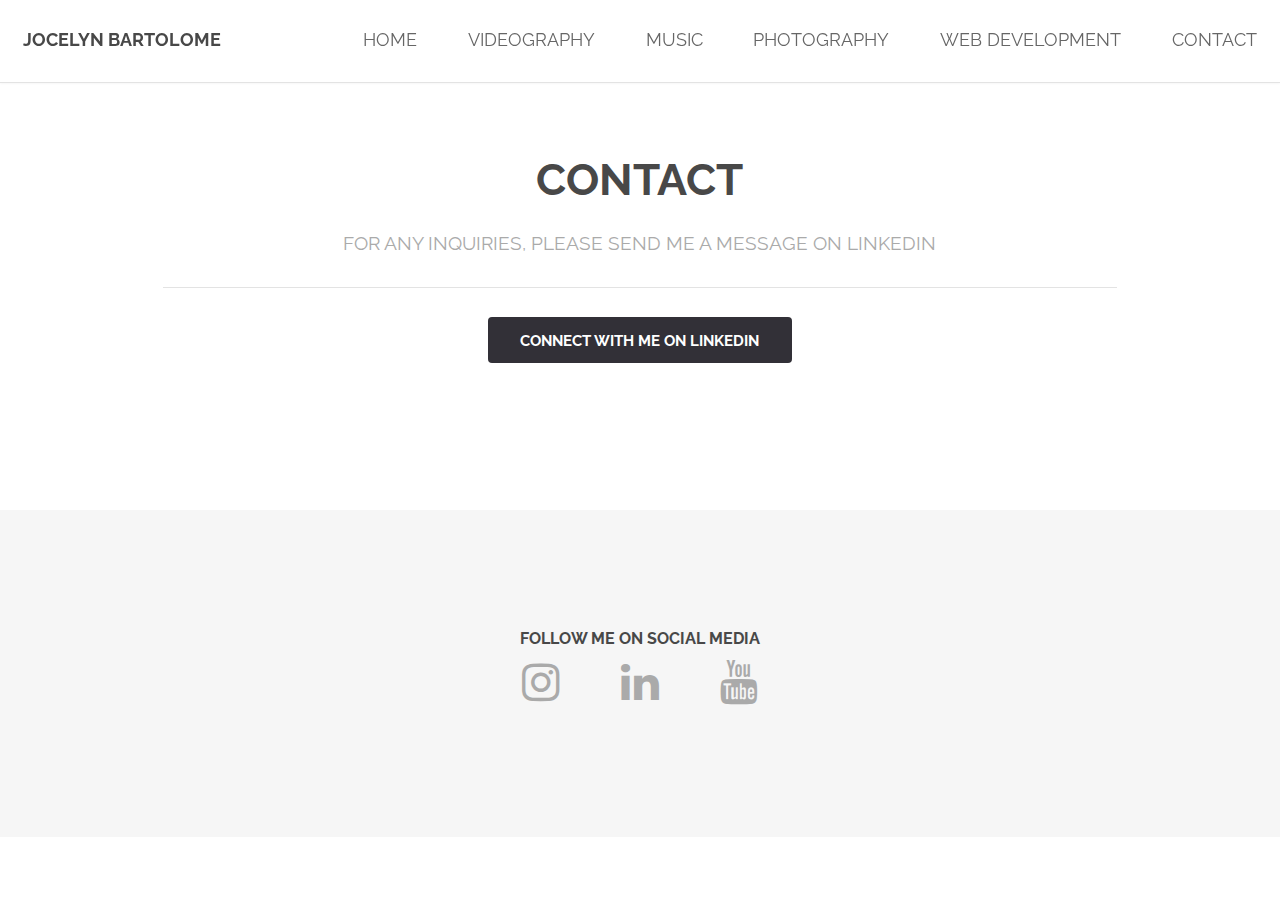
==== commit e5574123: "August 16, 2024 update" ====
--- a/contact.html
+++ b/contact.html
@@ -6,6 +6,7 @@
 		<meta name="description" content="">
 		<meta name="keywords" content="">
 		<meta name="robots" content="index, follow, max-image-preview:large, max-snippet:-1, max-video-preview:-1"><!--[if lte IE 8]><script src="js/html5shiv.js"></script><![endif]-->
+		<meta name="viewport" content="width=device-width, initial-scale=1">
 			<link rel="stylesheet" href="css/skel.css">
 			<link rel="stylesheet" href="assets/css/main.css">
 			<link rel="stylesheet" href="css/style.css">
@@ -24,9 +25,13 @@
 					<li><a href="contact.html">Contact</a></li>
 
 				</ul></nav></header><a href="#menu" class="navPanelToggle"><span class="fa fa-bars"></span></a><!-- Main --><section id="main" class="wrapper"><div class="container">
-					<header class="major special"><h2>Contact</h2><p>This form is under construction. In the meantime, please send me a message on LinkedIn or Instagram</p>
+					<header class="major special"><h2>Contact</h2><p>For any inquiries, please send me a message on LinkedIn</p>
 						<hr>
-					</header><!-- Form --><h3>Contact Form</h3>
+						<ul class="actions">
+							<li><a href="https://www.linkedin.com/in/jocelynjbartolome/" class="button" target="_blank" rel="noopener noreferrer">Connect with me on LinkedIn</a></li>
+						</ul>
+					</header>
+					<!-- Form --><!--<h3>Contact Form</h3>
 							<form method="post" action="send_email.php">
 								<div class="row uniform 50%">
 									<div class="6u 12u$(xsmall)">
@@ -43,7 +48,7 @@
 											<li><input type="reset" value="Reset"></li>
 										</ul></div>
 								</div>
-							</form>
+							</form>-->
 			</section>
 			<!-- Footer --><footer id="footer"><div class="container">
 					<h4> Follow me on social media</h4>
--- a/css/style.css
+++ b/css/style.css
@@ -207,7 +207,7 @@
 		}
 
 		header.major p {
-			font-size: 1.7em;
+			font-size: 1.3em;
 			margin-bottom: 0;
 		}
 
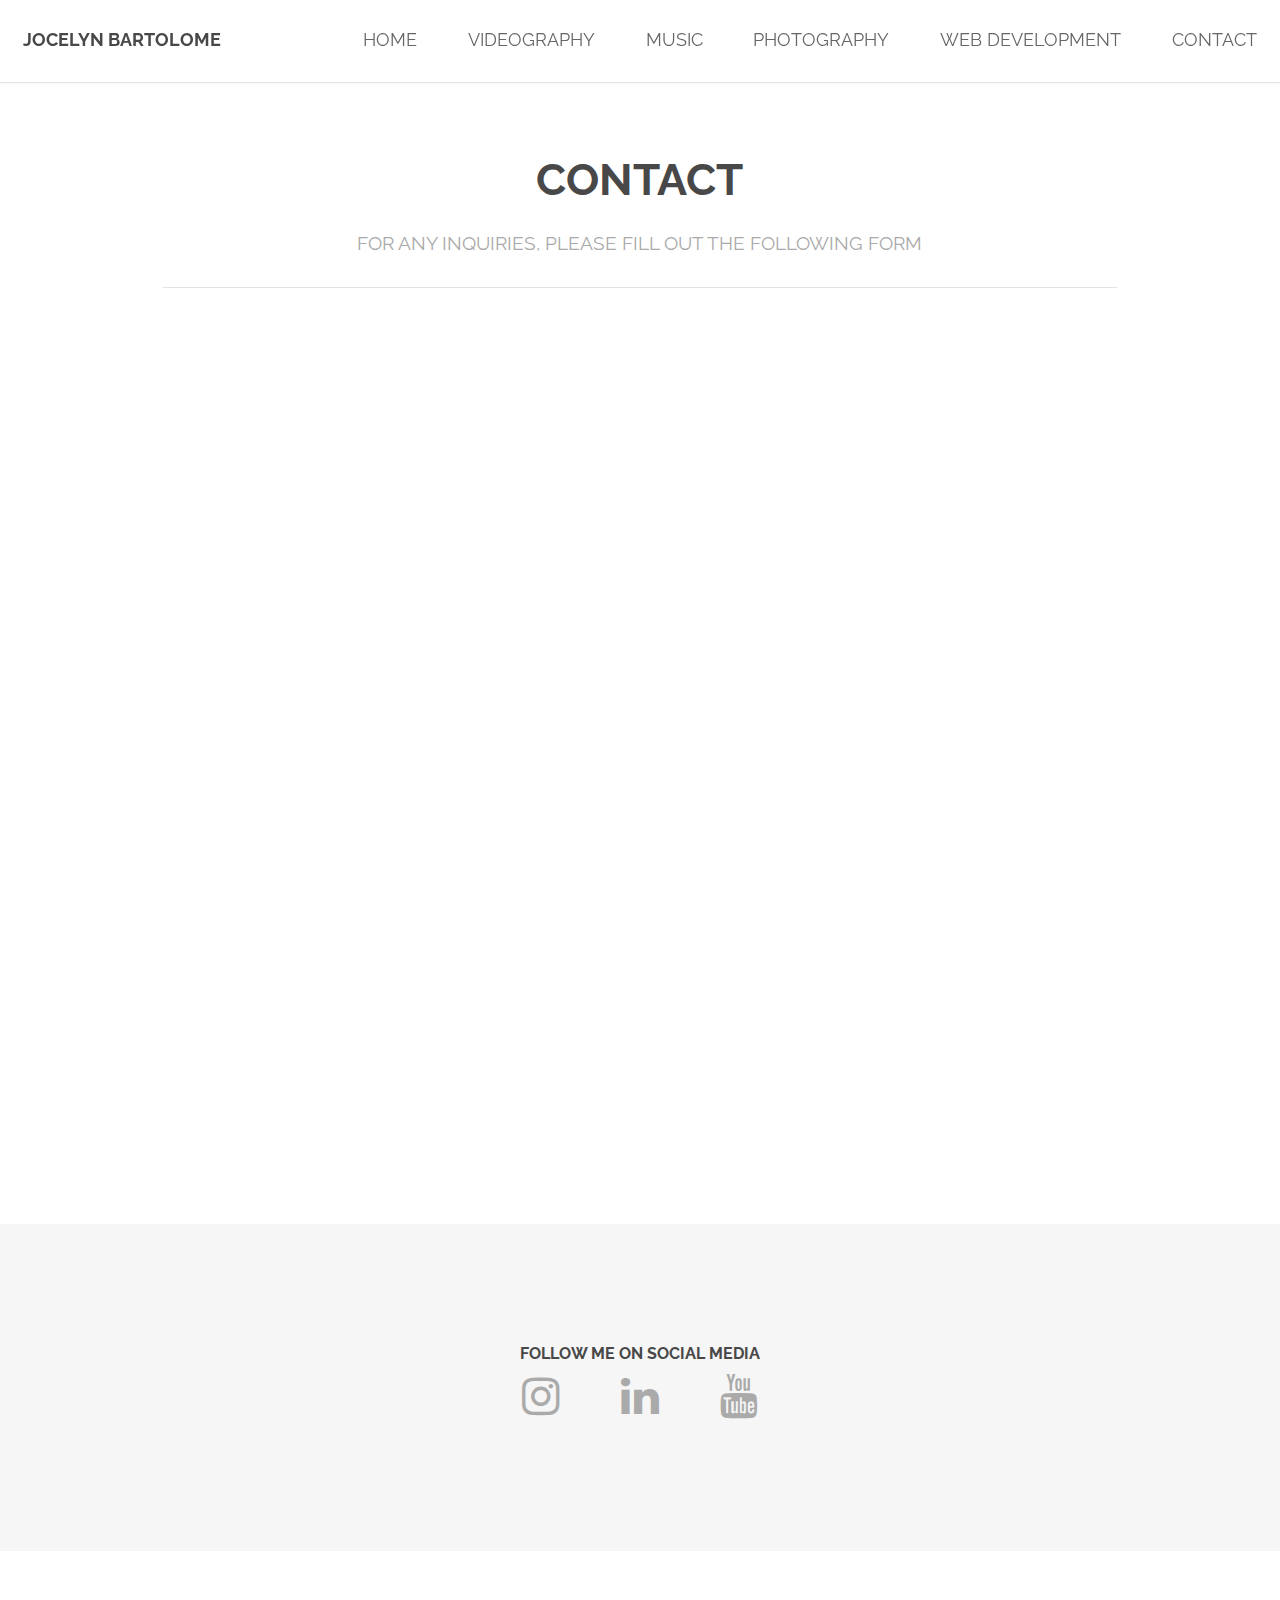
==== commit 2bbee9f1: "August 18, 2024 Update" ====
--- a/contact.html
+++ b/contact.html
@@ -25,12 +25,17 @@
 					<li><a href="contact.html">Contact</a></li>
 
 				</ul></nav></header><a href="#menu" class="navPanelToggle"><span class="fa fa-bars"></span></a><!-- Main --><section id="main" class="wrapper"><div class="container">
-					<header class="major special"><h2>Contact</h2><p>For any inquiries, please send me a message on LinkedIn</p>
+					<header class="major special"><h2>Contact</h2><p>For any inquiries, please fill out the following form</p>
 						<hr>
-						<ul class="actions">
-							<li><a href="https://www.linkedin.com/in/jocelynjbartolome/" class="button" target="_blank" rel="noopener noreferrer">Connect with me on LinkedIn</a></li>
-						</ul>
+						
 					</header>
+
+					<!--<iframe src="https://docs.google.com/forms/d/e/1FAIpQLSemoxjwUQNtOvKsg2DKq2JauzeDY94mjXTU24XJU4ohI5ySww/viewform?embedded=true" width="640" height="910" frameborder="0" marginheight="0" marginwidth="0">Loading…</iframe>-->
+					<div class="google-form-container">
+						<iframe src="https://docs.google.com/forms/d/e/1FAIpQLSemoxjwUQNtOvKsg2DKq2JauzeDY94mjXTU24XJU4ohI5ySww/viewform?embedded=true" width="100%" height="800" frameborder="0" marginheight="0" marginwidth="0" style="border: none; overflow: hidden;"></iframe>
+					</div>
+					
+
 					<!-- Form --><!--<h3>Contact Form</h3>
 							<form method="post" action="send_email.php">
 								<div class="row uniform 50%">
--- a/css/style.css
+++ b/css/style.css
@@ -2,11 +2,6 @@
 @import url(font-awesome.min.css);
 @import "http://fonts.googleapis.com/css?family=Raleway:400,700";
 
-/*
-	Spatial by TEMPLATED
-	templated.co @templatedco
-	Released for free under the Creative Commons Attribution 3.0 license (templated.co/license)
-*/
 
 /* Basic */
 
@@ -1213,4 +1208,21 @@
 						margin-bottom: 20px;
 					}
 				}
+				.google-form-container {
+					display: flex;
+					justify-content: center;
+					align-items: center;
+					width: 100%;
+					height: 100%;
+					padding: 20px;
+					box-sizing: border-box;
+					margin-top: -50px;
+				}
+				
+				.google-form-container iframe {
+					max-width: 100%;
+					max-height: 100%;
+					border-radius: 8px;
+				}
+				
 	--- a/css/style-xlarge.css
+++ b/css/style-xlarge.css
@@ -1,8 +1,4 @@
-/*
-	Spatial by TEMPLATED
-	templated.co @templatedco
-	Released for free under the Creative Commons Attribution 3.0 license (templated.co/license)
-*/
+
 
 /* Basic */
 
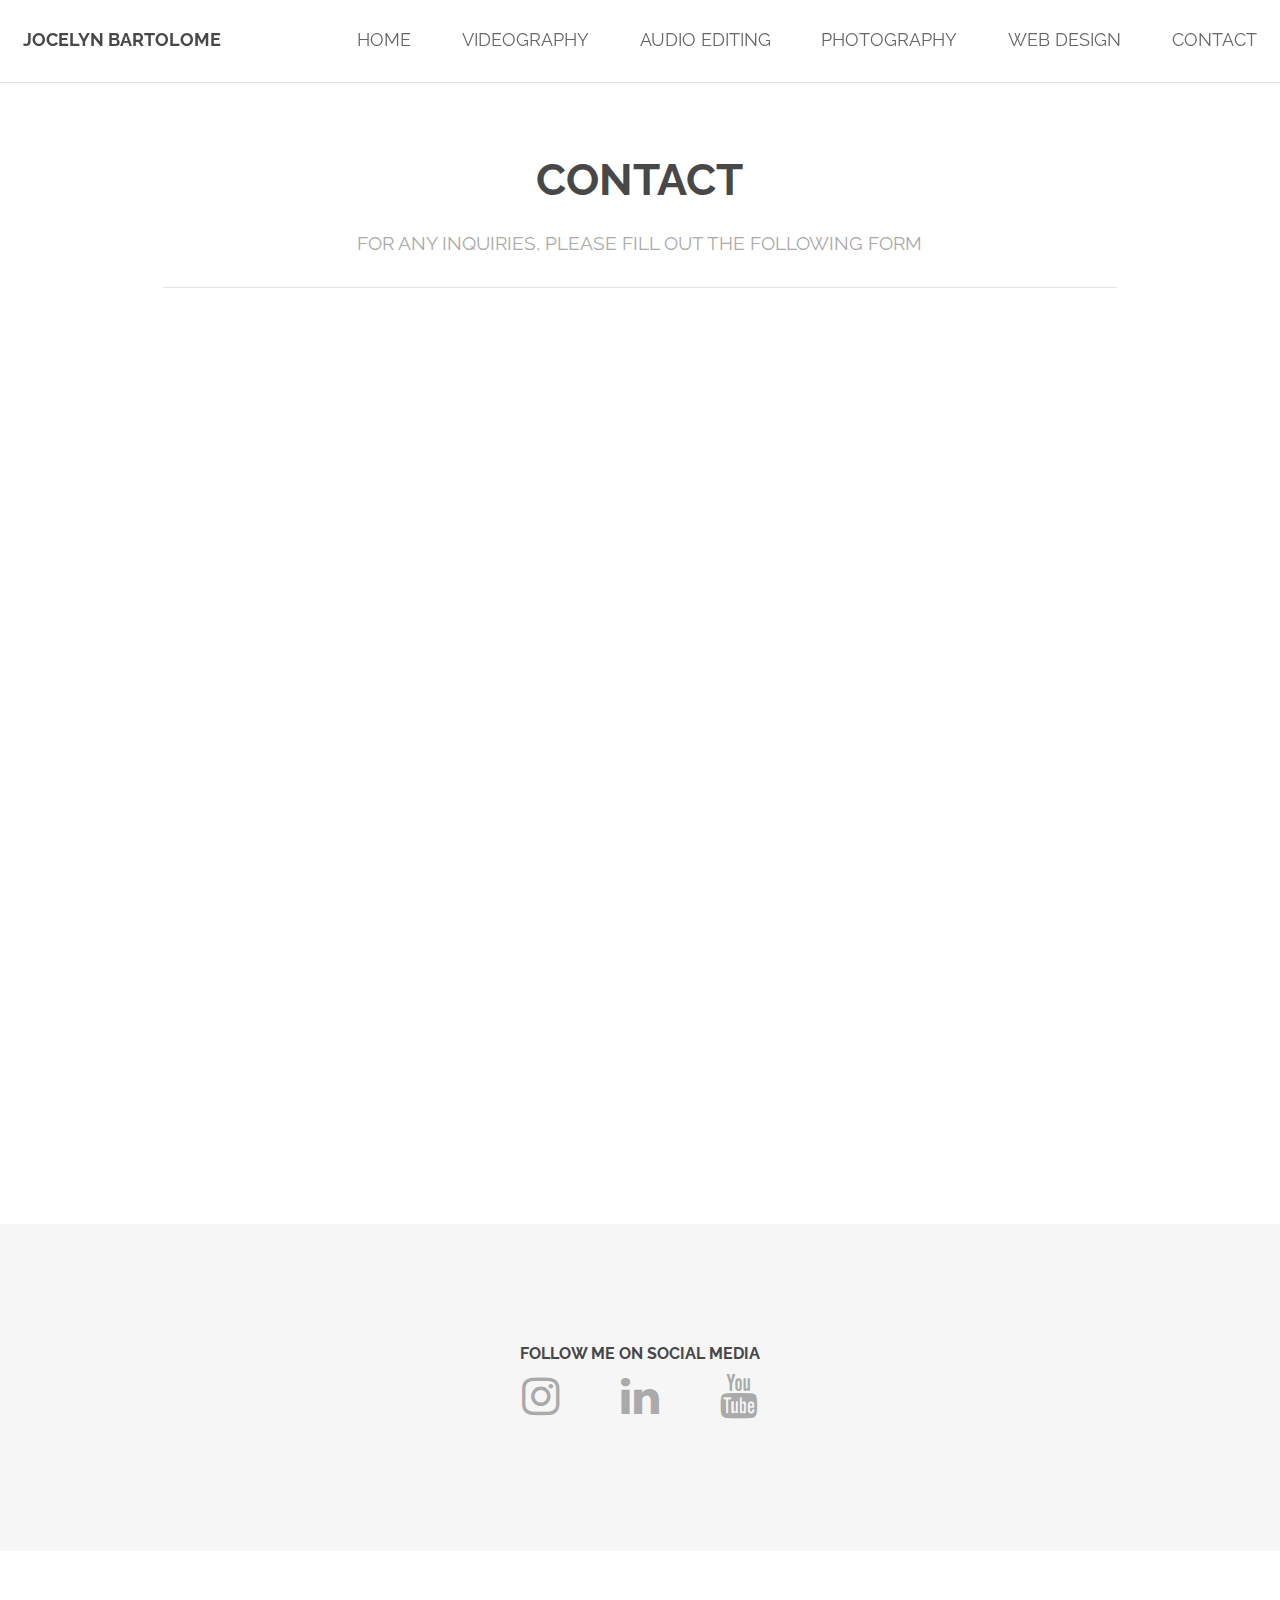
==== commit c9278f05: "Oct 28, 2024 Update" ====
--- a/contact.html
+++ b/contact.html
@@ -19,9 +19,9 @@
 		<header id="header"><h1><strong><a href="index.html">Jocelyn Bartolome</a></strong></h1>
 			<nav id="nav"><ul><li><a href="index.html">Home</a></li>
 					<li><a href="videography.html">Videography</a></li>
-					<li><a href="music.html">Music</a></li>
+					<li><a href="audio_editing.html">Audio Editing</a></li>
 					<li><a href="photography.html">Photography</a></li>
-					<li><a href="portfolio.html">Web development</a></li>
+					<li><a href="web_design.html">Web Design</a></li>
 					<li><a href="contact.html">Contact</a></li>
 
 				</ul></nav></header><a href="#menu" class="navPanelToggle"><span class="fa fa-bars"></span></a><!-- Main --><section id="main" class="wrapper"><div class="container">
--- a/css/style.css
+++ b/css/style.css
@@ -427,7 +427,6 @@
 		}
 
 /* Feature */
-
 	.feature-grid {
 		position: relative;
 	}
@@ -453,10 +452,10 @@
 				width: 30%;
 			}
 
-				.feature-grid .feature .image img {
+			.feature-grid .feature .image img {
 					display: inline;
 					max-width: 100%;
-				}
+				} 
 
 			.feature-grid .feature:nth-child(odd) .content, .feature-grid .feature:nth-child(odd) .image {
 				float: right;
@@ -469,6 +468,8 @@
 				margin-left: 5%;
 				text-align: left;
 			}
+				
+
 
 /* Icon */
 
@@ -535,6 +536,7 @@
 				width: 100%;
 			}
 
+	
 		.image.rounded {
 			border-radius: 100%;
 		}
@@ -1224,5 +1226,47 @@
 					max-height: 100%;
 					border-radius: 8px;
 				}
+
+				.gallery {
+					display: grid;
+					grid-template-columns: repeat(3, 1fr);
+					gap: 10px;
+					padding: 10px;
+					margin-top: -70px;
+				}
+				
+				.gallery-item {
+					/*overflow: hidden;
+					height: 300px;
+					display: flex;
+    				justify-content: center;
+    				align-items: center;*/
+					position: relative;
+					width: 100%;
+					padding-top: 66.67%; /* 3:2 aspect ratio (2/3 = 66.67%) */
+    				overflow: hidden;
+				}
+				
+				.gallery-item img {
+					/*width: 100%;
+					height: auto;
+					object-fit: cover;
+					display: block;*/
+					position: absolute;
+					top: 0;
+					left: 0;
+					width: 100%;
+					height: 100%;
+					object-fit: cover;
+					display: block;
+					
+				}
+				
+				/* Responsive for mobile devices*/
+				@media (max-width: 768px) {
+					.gallery {
+						grid-template-columns: 1fr;
+					}
+				}
 				
 	